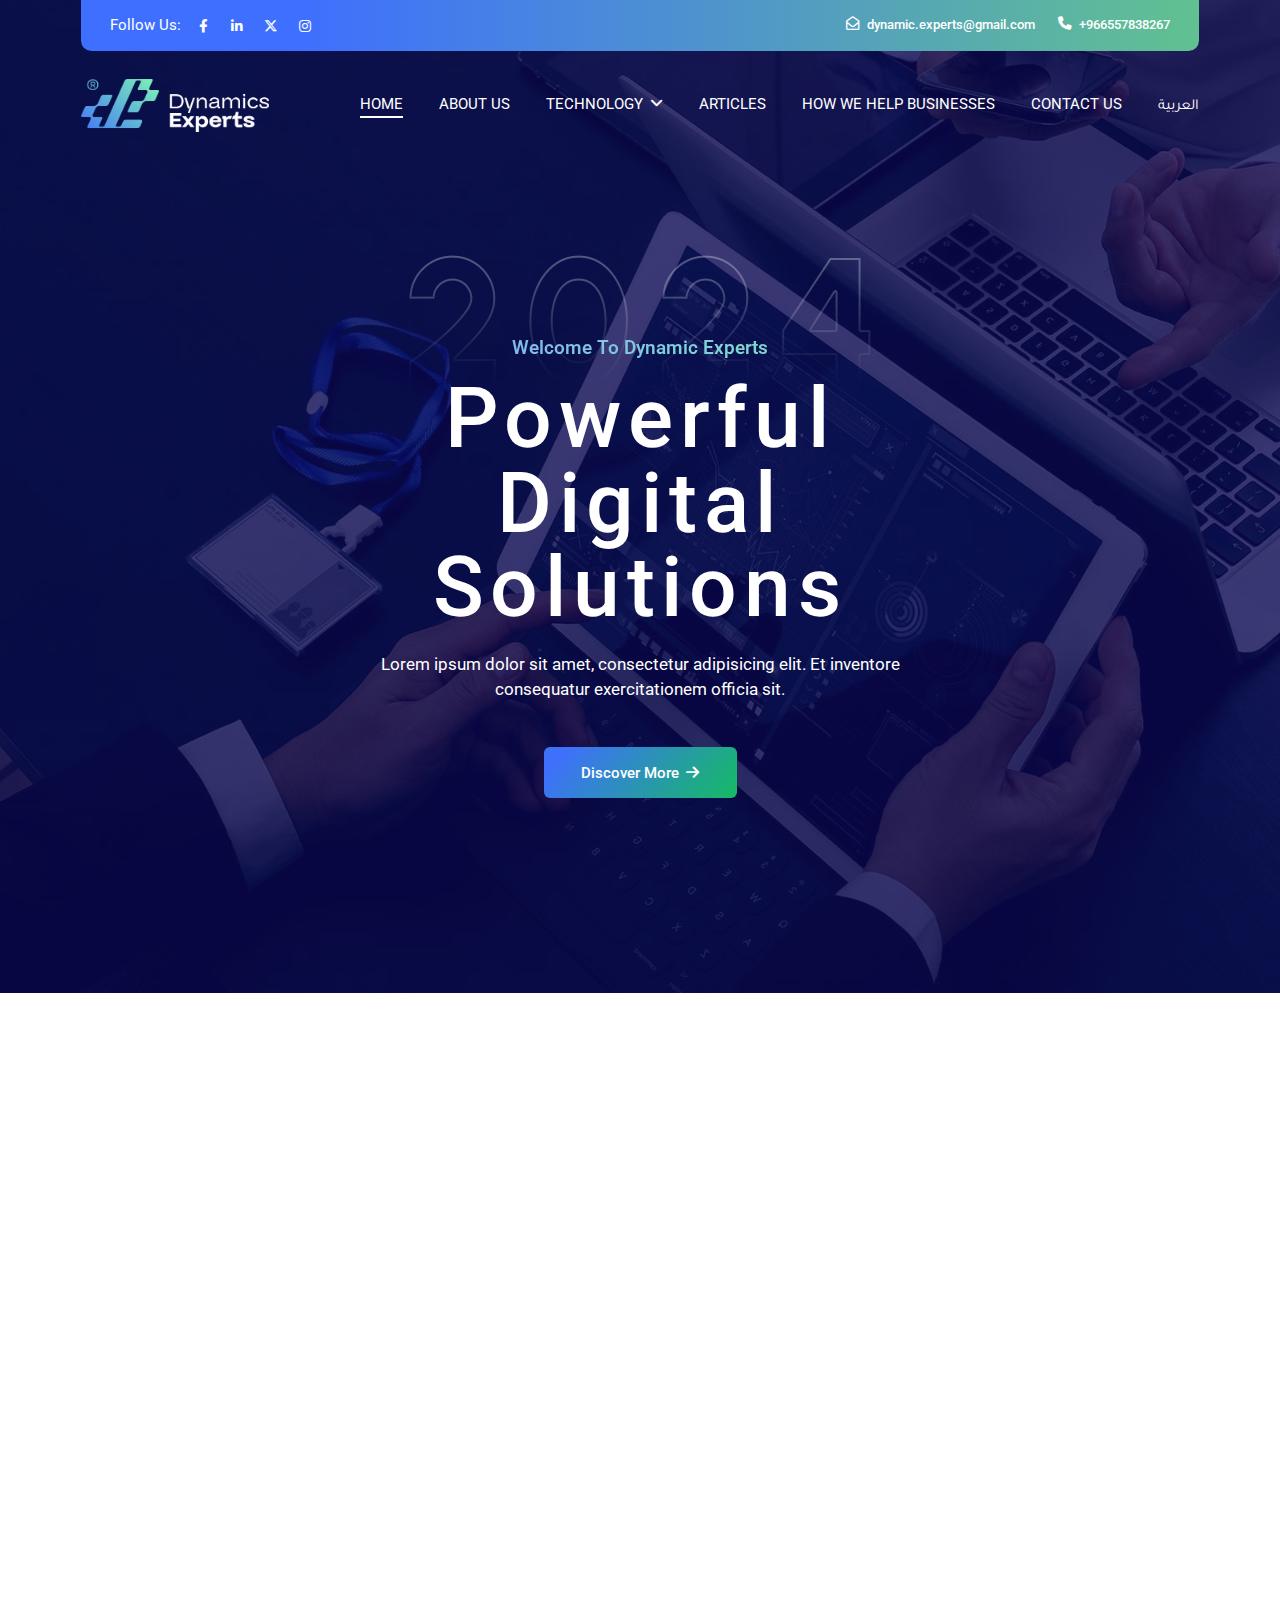
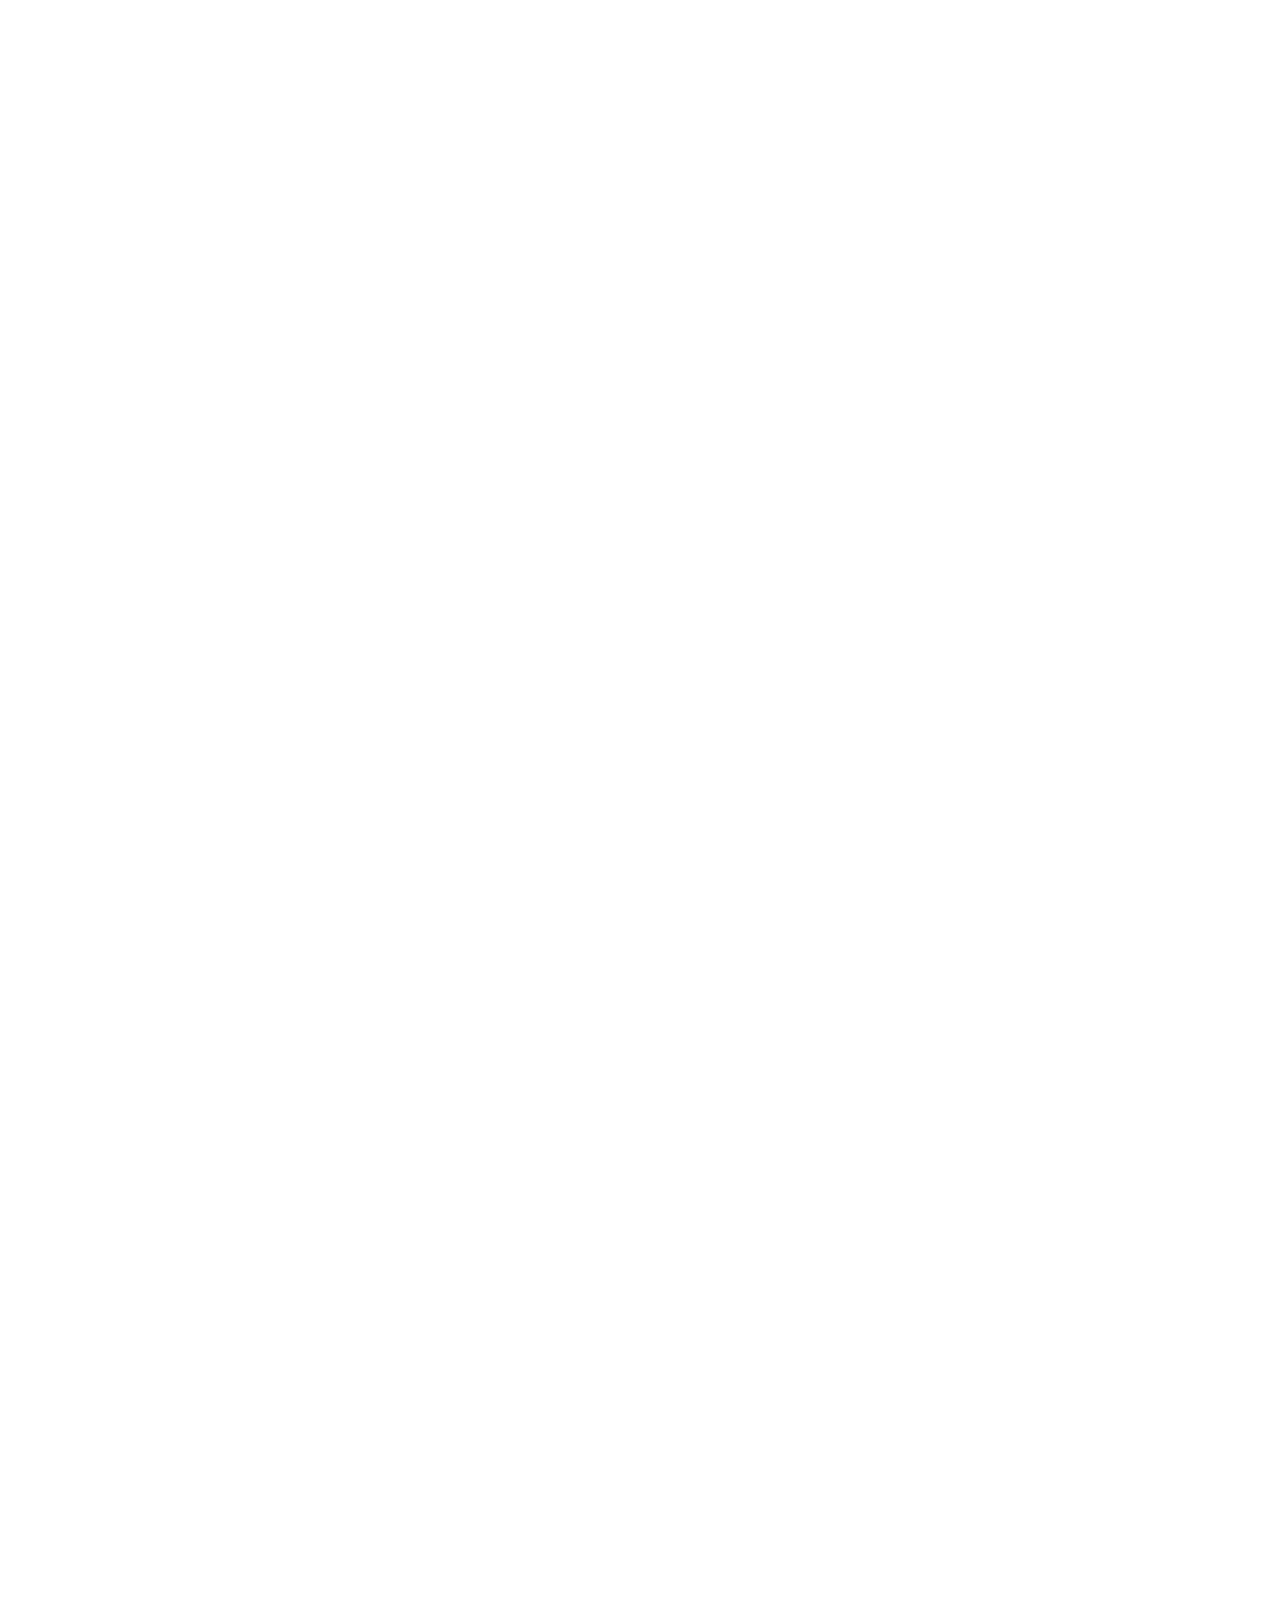
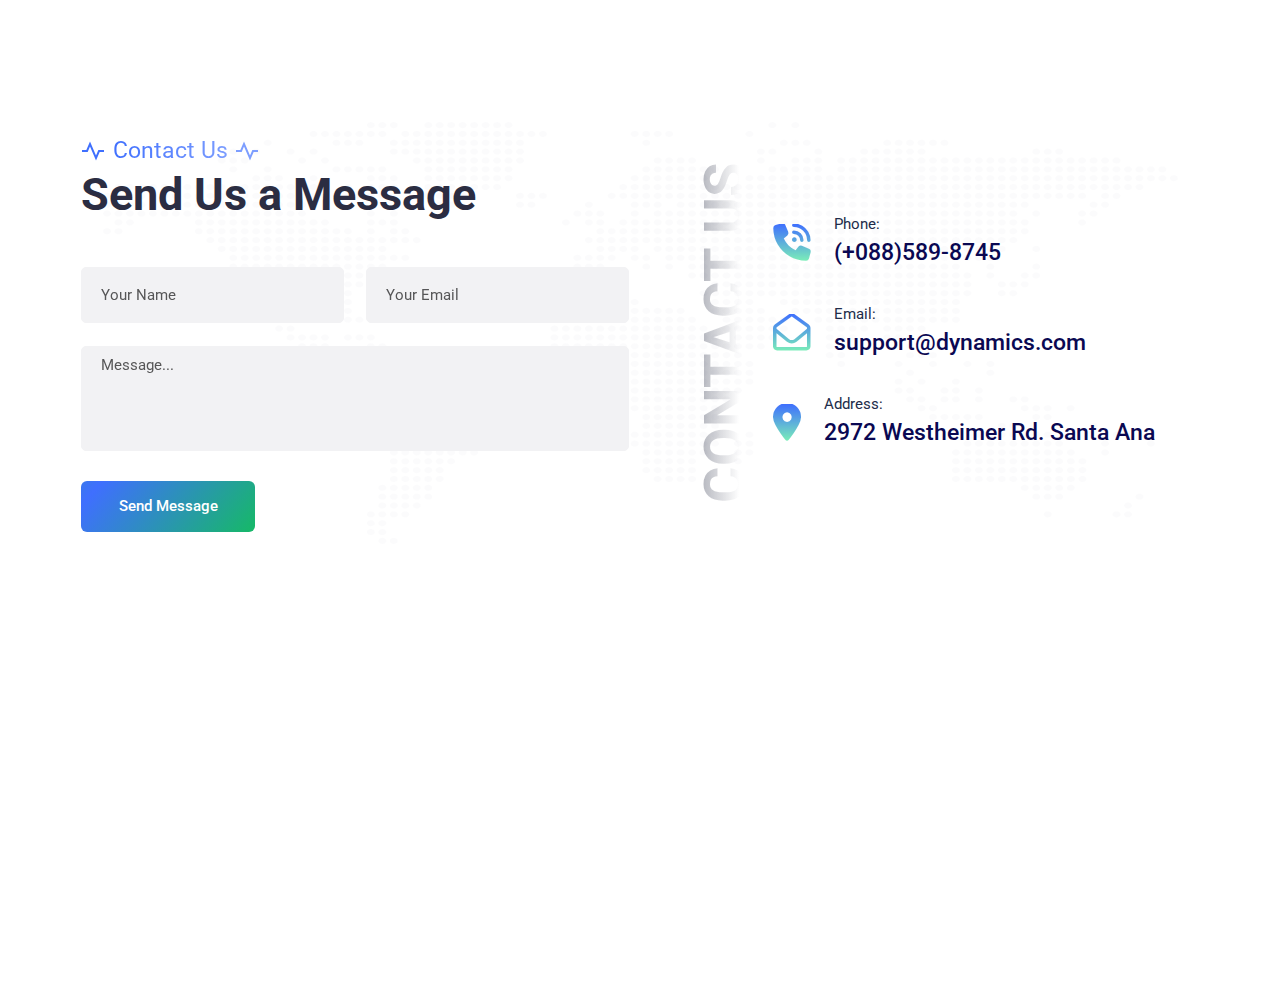
==== index.html @ e8ae2a0d "init" ====
<!DOCTYPE html>
<html lang="en">

<head>
	<meta charset="utf-8">
	<meta name="viewport" content="width=device-width, initial-scale=1, shrink-to-fit=no">
	<meta name="description" content="Home" />

	<title>Dynamic Experts</title>

	<!-- Favicon -->
	<link rel="icon" type="image/png" href="assets/img/favicon.ico" />

	<!-- Bootstrap -->
	<link href="assets/css/vendors/bootstrap.min.css" rel="stylesheet">
	
	<!-- FontAwesome -->
	<link href="assets/css/vendors/fontawesome/css/all.min.css" rel="stylesheet">

	<!-- google font -->
    <link href="https://fonts.googleapis.com/css2?family=Tajawal:wght@400;500;700;800&display=swap" rel="stylesheet">
    <link href="https://fonts.googleapis.com/css2?family=Roboto:wght@400;500;700&display=swap" rel="stylesheet">

	<!-- owl carousel slider -->
	<link rel="stylesheet" href="assets/css/vendors/owl.carousel.min.css">
	<link rel="stylesheet" href="assets/css/vendors/owl.theme.default.min.css">

	<!-- animate.css -->
	<link rel="stylesheet" href="assets/css/vendors/animate.min.css">

	<!-- main css -->
	<link href="assets/css/style.css" rel="stylesheet">
</head>

<body>

    <div class="full-width-header">
        <!-- Top Bar -->
        <div class="header-top">
            <div class="container">
                <div class="wrapper">
                    <div class="row justify-content-between align-items-center">
                        <div class="col-sm-6">
                            <div class="d-flex align-items-center gap-2">
                                <span class="text-white">Follow Us: </span>
                                <ul class="social-icons">
                                    <li><a href="https://www.facebook.com"><i class="fa-brands fa-facebook-f"></i></a></li>
                                    <li><a href="https://www.linkedin.com/company/"><i class="fa-brands fa-linkedin-in"></i></a></li>
                                    <li><a href="https://www.x.com"><i class="fa-brands fa-x-twitter"></i></a></li>
                                    <li><a href="https://www.instagram.com/"><i class="fab fa-instagram"></i></a></li>
                                </ul>
                            </div>
                        </div>
                        <div class="col-sm-6">
                            <div class="d-flex align-items-center justify-content-sm-end justify-content-center gap-4">
                                <div class="contact-area d-flex gap-2">
                                    <i class="fa-regular fa-envelope-open"></i>
                                    <a href="mailto:dynamic.co@gmail.com">
                                        <span class="d-block title">dynamic.experts@gmail.com</span>
                                    </a>
                                </div>
                                <div class="contact-area d-flex gap-2">
                                    <i class="fa-solid fa-phone"></i>
                                    <a href="tel:+966557838267">
                                        <span class="d-block title">+966557838267</span>
                                    </a>
                                </div>
                            </div>
                        </div>
                    </div>
                </div>
            </div>
        </div>
        
        <!-- start header -->
        <header>
            <div class="container">
                <nav>
                    <div class="logo">
                        <a href="index.html"><img src="assets/img/logo.png" alt="Logo"></a>
                    </div>
                    <div class="bars">
                        <i class="fas fa-bars"></i>
                    </div>
                    <div class="links-list">
                        <ul>
                            <li class="list-item">
                                <a class="link active-link" href="index.html" title="Home">Home</a>
                            </li>
                            <li class="list-item">
                                <a class="link" href="about.html" title="About">About Us </a>
                            </li>
                            <li class="list-item dropdown">
                                <a class="link" href="javascript:void(0)" title="Technology">Technology <i class="fa-solid fa-angle-down"></i></a>
                                <ul class="droplist">
                                    <li>
                                        <a href="crm-technology.html">Microsoft Dynamics CRM</a>
                                    </li>
                                    <li>
                                        <a href="erp-technology.html">Microsoft Dynamic 365 ERP</a>
                                    </li>
                                </ul>
                            </li>
                            <li class="list-item">
                                <a class="link" href="articles.html" title="Articles">Articles </a>
                            </li>
                            <li class="list-item">
                                <a class="link" href="help-business.html" title="How We Help Businesses">How We Help Businesses</a>
                            </li>
                            <li class="list-item">
                                <a class="link" href="contact.html" title="Contact">Contact Us</a>
                            </li>
                            <li class="list-item lang">
                                <a class="link" href="#" title="">العربية</a>
                            </li>
                            
                        </ul>
                    </div>
                </nav>
            </div>
        </header>
        <!-- end header -->
    </div>

	<!-- Main section -->
	<div class="main-section">
        <div class="container position-relative">
            <div class="row justify-content-center text-center">
                <div class="col-lg-7">
                    <div class="year wow fadeInDown" data-wow-duration="1.5s" data-wow-delay="0s"><img src="assets/img/image-year.png" class="img-fluid"></div>
                    <p class="sub-heading wow fadeInUp" data-wow-duration="1.5s" data-wow-delay="0.2s">Welcome To Dynamic Experts</p>
                    <h2 class="heading wow fadeInUp" data-wow-duration="1.5s" data-wow-delay="0.6s">Powerful Digital <br> Solutions</h2>
                    <p class="text wow fadeInUp" data-wow-duration="1.5s" data-wow-delay="1s">Lorem ipsum dolor sit amet, consectetur adipisicing elit. Et inventore consequatur exercitationem officia sit.</p>
                    <a href="about.html" class="main-btn wow fadeInUp" data-wow-duration="1.5s" data-wow-delay="1.2s">Discover More <i class="fa-solid fa-arrow-right"></i></a>
                </div>
            </div>
        </div>
	</div>

    <!-- Services Section -->
	<div class="services-section sec-padding wow fadeInUp">
        <div class="container">
            <div class="section-title text-center mb-5">
                <div class="sub-title d-flex align-items-center justify-content-center gap-2"><img src="assets/img/heart-pulse.svg" ><span>Our Featured Services</span><img src="assets/img/heart-pulse2.svg" ></div>
                <h1>We run all kinds of IT services</h1>
            </div>
            <div class="row">
                <div class="col-lg-4 mb-4 mb-lg-0 wow fadeInUp" data-wow-delay="0s">
                    <div class="service-card">
                        <div class="card-img">
                            <img src="assets/img/services/1.png" class="img-fluid" alt="">
                        </div>
                        <div class="card-content">
                            <div class="card-icon">
                                <img src="assets/img/services/service-icon-1.png" class="img-fluid" alt="">
                            </div>
                            <h4 class="title"><a href="service-details.html">Dynamics CRM Solutions</a></h4>
                            <p>As a certified partner of Microsoft Dynamics CRM, we provide comprehensive services for Dynamics CRM implementation</p>
                            <a class="card-link" href="service-details.html">Read More <i class="fa-solid fa-arrow-right"></i></a>
                        </div>
                    </div>
                </div>
                <div class="col-lg-4 mb-4 mb-lg-0 wow fadeInUp" data-wow-delay=".2s">
                    <div class="service-card">
                        <div class="card-img">
                            <img src="assets/img/services/2.png" class="img-fluid" alt="">
                        </div>
                        <div class="card-content">
                            <div class="card-icon">
                                <img src="assets/img/services/service-icon-2.png" class="img-fluid" alt="">
                            </div>
                            <h4 class="title"><a href="service-details.html">Dynamics ERP Solutions</a></h4>
                            <p>In addition to CRM, we specialize in Dynamics ERP solutions. Our team is experienced in implementing and integrating Dynamics ERP systems.</p>
                            <a class="card-link" href="service-details.html">Read More <i class="fa-solid fa-arrow-right"></i></a>
                        </div>
                    </div>
                </div>
                <div class="col-lg-4 mb-4 mb-lg-0 wow fadeInUp" data-wow-delay=".4s">
                    <div class="service-card last-item">
                        <div class="card-img">
                            <img src="assets/img/services/3.png" class="img-fluid" alt="">
                        </div>
                        <div class="card-content">
                            <div class="card-icon">
                                <img src="assets/img/services/service-icon-3.png" class="img-fluid" alt="">
                            </div>
                            <h4 class="title"><a href="service-details.html">Supply Chain Management</a></h4>
                            <p>We understand the importance of an efficient and well-managed supply chain.</p>
                            <a class="card-link" href="service-details.html">Read More <i class="fa-solid fa-arrow-right"></i></a>
                        </div>
                    </div>
                </div>
            </div>
        </div>
    </div>
	
	
	<!-- about section -->
	<div class="about-section sec-padding">
		<div class="container overflow-hidden">
			<div class="row">
				<div class="col-lg-6 wow fadeInLeft" data-wow-duration="1.2s">
                    <div class="about-img">
                        <img src="assets/img/about1.png" class="main-img img-fluid" alt="About">
                    </div>
				</div>
				<div class="col-lg-6 wow fadeInRight" data-wow-duration="1.2s">
					<div class="about-content">
						<div class="section-title mb-5">
                            <div class="sub-title d-flex align-items-center gap-2"><img src="assets/img/heart-pulse.svg" ><span>About Company</span><img src="assets/img/heart-pulse2.svg" ></div>
                            <h1>A Leading Dynamics Services Company</h1>
                        </div>
						<p class="text-grey">
                            As a leading programming company, we specialize in delivering cutting-edge solutions tailored to your business needs. Whether you're seeking proficiency in Microsoft Dynamics CRM, Microsoft Dynamics ERP and supply chain services, we have the expertise to transform your operations.

                        </p>
						<p class="text-grey">
                            At Rawand Tech, we understand the significance of seamless integration and efficient management across various departments. That's why our comprehensive services extend to key areas such as Marketing, Sales, Customer Service, and Field Service. We strive to empower your organization by providing innovative solutions that optimize your processes, enhance customer experiences, and drive growth.
                        </p>
						<p class="text-grey">
                            Quality is at the core of our company's vision. We are committed to delivering exceptional services that meet and exceed your expectations. Our dedication to excellence is reflected in every aspect of our work, from initial consultation to implementation and ongoing support. We strive for perfection in every project we undertake, ensuring that you receive the highest quality solutions that enable your business to thrive
                        </p>
						<a href="about.html" class="main-btn mt-4 wow fadeInUp">Discover More</a>
					</div>
				</div>
			</div>
		</div>
	</div>
    
	<!-- Article Section -->
	<div class="article-section sec-padding bg-grey wow fadeInUp">
        <div class="container">
            <div class="section-title text-center mb-5">
                <div class="sub-title d-flex align-items-center justify-content-center gap-2"><img src="assets/img/heart-pulse.svg" ><span>Our Blog</span><img src="assets/img/heart-pulse2.svg" ></div>
                <h1>Explore Latest Articles</h1>
            </div>
            <div class="row">
                <div class="col-md-4 col-sm-12 mb-4 mb-md-0">
                    <div class="post">
                        <div class="post-image">
                            <a href="enhancing-business-article.html">
                                <img class="img-fluid w-100" src="assets/img/blog/1.png" alt="Article">
                            </a>
                        </div>
                        <div class="post-desc">
                            <div class="post-meta mb-4">
                                <span class="tag">Business</span>
                            </div>
                            <div class="post-title mt-3">
                                <h4 class="mb-3"><a href="enhancing-business-article.html">Enhancing Business Success: The Transformative Power of CRM Services</a></h4>
                                <p class="text-grey mb-0">
                                    In the digital age, businesses are increasingly recognizing the importance of building strong and lasting customer relationships. Customer expectations are evolving, and businesses must adapt to meet their needs effectively.
                                </p>
                            </div>
                        </div>
                    </div>
                </div>
                <div class="col-md-4 col-sm-12 mb-4 mb-md-0">
                    <div class="post">
                        <div class="post-image">
                            <a href="empowering-business-article.html">
                                <img class="img-fluid w-100" src="assets/img/blog/2.jpg" alt="Article">
                            </a>
                        </div>
                        <div class="post-desc">
                            <div class="post-meta mb-4">
                                <span class="tag">Business</span>
                            </div>
                            <div class="post-title mt-3">
                                <h4 class="mb-3"><a href="empowering-business-article.html">Empowering Business Efficiency: Unleashing the Potential of ERP Services</a></h4>
                                <p class="text-grey mb-0">
                                    In today's fast-paced and complex business landscape, enterprises need robust solutions to manage their operations effectively. Enterprise Resource Planning (ERP) services have emerged as a transformative force, helping businesses streamline processes, optimize resources, and drive growth.
                                </p>
                            </div>
                        </div>
                    </div>
                </div>
                <div class="col-md-4 col-sm-12 mb-4 mb-md-0">
                    <div class="post">
                        <div class="post-image">
                            <a href="spreadsheets-article.html">
                                <img class="img-fluid w-100" src="assets/img/blog/3.jpg" alt="Article">
                            </a>
                        </div>
                        <div class="post-desc">
                            <div class="post-meta mb-4">
                                <span class="tag">Business</span>
                            </div>
                            <div class="post-title mt-3">
                                <h4 class="mb-3"><a href="spreadsheets-article.html"> From Spreadsheets to CRM: Unleashing the Power of Customer Relationship Management</a></h4>
                                <p class="text-grey mb-0">
                                    In the digital age, managing customer relationships is paramount for businesses seeking sustained growth and success. While spreadsheets have long been used as a go-to tool for organizing customer data, the time has come to embrace the power of Customer Relationship Management (CRM) systems
                                </p>
                            </div>
                        </div>
                    </div>
                </div>
            </div>
        </div>
    </div>

    <!-- Contact -->
    <section class="contact-section sec-padding">
        <div class="container">
            <div class="row position-relative align-items-center">
                <div class="col-lg-6">
                    <div class="section-title mb-5">
                        <div class="sub-title d-flex align-items-center gap-2"><img src="assets/img/heart-pulse.svg" ><span>Contact Us</span><img src="assets/img/heart-pulse2.svg" ></div>
                        <h1>Send Us a Message</h1>
                    </div>
                    <form class="main-form">
                        <div class="row">
                            <div class="col-lg-6">
                                <div class="form-group mb-4">
                                    <input type="text" name="name" class="form-control" placeholder="Your Name">
                                </div>
                            </div>
                            <div class="col-lg-6">
                                <div class="form-group mb-4">
                                    <input type="text" name="name" class="form-control" placeholder="Your Email">
                                </div>
                            </div>
                            <div class="col-lg-12">
                                <div class="form-group">
                                    <textarea class="form-control" placeholder="Message..."></textarea>
                                </div>
                            </div>
                        </div>
                        <button class="main-btn mt-45">Send Message</button>
                    </form>
                </div>
                <div class="col-lg-6">
                    <div class="contact-content">
                        <div class="contact-info d-flex align-items-center gap-4">
                            <i class="fa-solid fa-phone-volume"></i>
                            <div>
                                <span>Phone:</span>
                                <h4 class="title"><a href="tel:+0885898745">(+088)589-8745</a></h4>
                            </div>
                        </div>
                        <div class="contact-info d-flex align-items-center gap-4">
                            <i class="fa-regular fa-envelope-open"></i>
                            <div>
                                <span>Email:</span>
                                <h4 class="title"><a href="mailto:support@dynamics.com">support@dynamics.com</a></h4>
                            </div>
                        </div>
                        <div class="contact-info d-flex align-items-center gap-4">
                            <i class="fa-solid fa-location-dot"></i>
                            <div>
                                <span>Address:</span>
                                <h4 class="title">2972 Westheimer Rd. Santa Ana</h4>
                            </div>
                        </div>
                        <div class="contact-text">
                            <span>CONTACT US</span>
                        </div>
                    </div>
                </div>
            </div>
        </div>
    </section>

	<!-- start footer -->
	<footer class="wow fadeInUp">
		<div class="container">
			<div class="footer-content">
				<div class="row">
					<div class="col-lg-3 col-md-6 col-12 mb-4 mb-lg-0">
						<div class="footer-col">
							<div class="footer-logo">
								<img src="assets/img/logo.png" alt="Logo">
								<p>As a leading programming company, we specialize in delivering cutting-edge solutions tailored to your business needs</p>
							</div>
						</div>
					</div>
					<div class="col-lg-3 col-md-6 col-12 mb-4 mb-lg-0">
						<div class="footer-col">
							<div class="footer-title">
								<h5>Contact Us </h5>
							</div>
							<ul class="links-list">
								<li>
									7424 | Building, Al Hawwari St, Al Malaz Dist, Riyadh, Saudi Arabia
								</li>
								<li>
									tel: <a href="tel:+966557838267">+966557838267</a>
								</li>
								<li>
									dynamics.co@gmail.com
								</li>

							</ul>
						</div>
					</div>
					<div class="col-lg-3 col-md-6 col-12 mb-4 mb-lg-0">
						<div class="footer-col">
							<div class="footer-title">
								<h5>Short Links</h5>
							</div>
							<ul class="links-list">
								<li>
									<a href="about.html">About</a>
								</li>
								<li>
									<a href="articles.html">Articles</a>
								</li>
								<li>
									<a href="contact.html">Contact Us</a>
								</li>
                                <li>
									<a href="help-business.html">How We Help Businesses</a>
								</li>
							</ul>
						</div>
					</div>
					<div class="col-lg-3 col-md-6 col-12 mb-4 mb-lg-0">
						<div class="footer-col">
							<div class="footer-title">
								<h5>Services</h5>
							</div>
							<ul class="links-list">
                                <li>
                                    <a href="crm-service.html">Dynamics CRM Solutions</a>
                                </li>
                                <li>
                                    <a href="erp-service.html">Dynamics ERP Solutions</a>
                                </li>
                                <li>
                                    <a href="supply-service.html">Supply Chain Management</a>
                                </li>
                            </ul>
						</div>
					</div>
				</div>
			</div>
			<hr>
			<div class="footer-bottom">
				<div class="copyrights">
					<p>Copyright © 2024 All Rights Reserved.</p>
				</div>
				<div class="footer-social">
					<ul class="social-list">
						<li>
							<a href="https://www.facebook.com"><i class="fab fa-facebook-f"></i></a>
						</li>
						<li>
							<a href="https://www.x.com"><i class="fa-brands fa-x-twitter"></i></a>
						</li>
						<li>
							<a href="https://www.instagram.com/"><i class="fab fa-instagram"></i></a>
						</li>
						<li>
							<a href="https://www.linkedin.com/company/"><i class="fab fa-linkedin-in"></i></a>
						</li>
					</ul>
				</div>
			</div>
		</div>
	</footer>
	<!--      end footer -->
	
	<!--        scroll top btn -->
    <div id="scroll-top">
        <i class="fa-solid fa-chevron-up"></i>
    </div>


	<!--        jquery -->
	<script src="assets/js/vendors/jquery-3.3.1.min.js"></script>
	<!--        wow -->
	<script src="assets/js/vendors/wow.min.js"></script>
	<script>
		new WOW().init();

	</script>

	<!--        bootstrap library -->
	<script src="assets/js/vendors/bootstrap.bundle.min.js"></script>

	<!--        carousel -->
	<script src="assets/js/vendors/owl.carousel.min.js"></script>

	<!--        Main Js -->
	<script src="assets/js/main.js"></script>
</body>

</html>
---- assets/css/style.css ----
*:not(i) {
    /* font-family: 'Poppins', sans-serif; */
    font-family: "Roboto", sans-serif;
}

body {
    overflow-y: scroll;
    overflow-x: hidden;
    color: #081b3a;
}

ul {
    list-style: none;
    padding: 0;
    margin: 0;
}
ul.disc-style {
    padding-left: 2rem;
    list-style: disc;
}

button {
    border: none;
    background: none;
    padding: 0;
}

input,
button:focus {
    outline: none;
}

a,
a:hover,
a:focus {
    text-decoration: none;
    color: inherit;
    outline: none;
}
.mt-45 {
    margin-top: 2rem;
}
.mb-45 {
    margin-bottom: 2rem;
}
.grey-color {
    color: #666;
}
.bg-grey {
    background-color: #f9f9f9;
}
.bg-dark-blue {
    background-color: #0a0852;
}
.theme-color {
    color: #0a0852 !important;
}
.text-blue {
    color: #0a0852;
}
.fw-500 {
    font-weight: 500;
}
.fs-7 {
    font-size: .9rem!important;
}
.rounded-5 {
    border-radius: .5rem;
}
.flex-1 {
    flex: 1;
}

.sec-padding {
    padding: 70px 0;
    position: relative;
}
.sec-padding-top {
    padding-top: 70px;
}
.sec-padding-bottom {
    padding-bottom: 70px;
}
.sec-margin {
    margin: 70px 0;
}
.sec-margin-top {
    margin-top: 70px;
}
.sec-margin-bottom {
    margin-bottom: 70px;
}
/** main btn **/
.main-btn {
    padding: .95rem 2.5rem;
    font-weight: 500;
    color: #ffffff;
    background-color: #3f6ffe;
    background-image: linear-gradient(130deg, #16b967 0%, #3f6ffe 45%, #16b967 90%);
    background-position: 100% 0;
    background-size: 200% 200%;
    border-radius: 6px;
    transition: all linear 0.3s;
    display: inline-flex;
    align-items: center;
    gap: 7px;
    min-width: 8.5rem;
}
.main-btn:hover {
    background-position: 0 0;
    color: #fff;
}

.text-grey {
	color: #777;
}
.text-dark-blue {
	color: #2b2d42;
}

/** section title **/
.section-title {
    position: relative;
    margin-bottom: 2.5rem;
}
.section-title h2 {
    font-weight: bold;
    font-size: 2rem;
}
.section-title h1 {
    margin-bottom: 13px;
	font-size: 3rem;
    font-weight: bold;
    color: #2b2d42;
}
.section-title h1 span {
    font-size: 3rem;
}
.section-title p {
    color: #777;
}
.section-title span {
	color: #3f6ffe;
    -webkit-background-clip: text;
    -webkit-text-fill-color: transparent;
    background-color: transparent;
    background-image: linear-gradient(99.43deg, #3f6ffe 0%, #7d9eff 100%);
	font-size: 1.5rem;
}
.dropdown .droplist {
    min-width: 220px;
    padding: 1rem;
    position: absolute;
    left: 0;
    top: 100%;
    -webkit-box-shadow: 0 6px 12px rgb(0 0 0 / 17%);
            box-shadow: 0 6px 12px rgb(0 0 0 / 17%);
    border-radius: 3px;
    background: #fff;
    z-index: 9;
    -webkit-transform: translateY(30px);
    -ms-transform: translateY(30px);
    transform: translateY(30px);
    visibility: hidden;
    opacity: 0;
    -webkit-transition: all .5s;
    -o-transition: all .5s;
    transition: all .5s;
}
.dropdown .droplist li {
    color: #333;
    padding: 7px 0;
}
.dropdown:hover .droplist {
    visibility: visible;
    opacity: 1;
    -webkit-transition: .3s;
    -o-transition: .3s;
    transition: .3s;
    -webkit-transform: translateY(0);
    -ms-transform: translateY(0);
    transform: translateY(0);
}


/*** Header Top ***/
.full-width-header {
    position: absolute;
    top: 0;
    left: 0;
    width: 100%;
    height: 100%;
}
.header-top {
    position: relative;
    z-index: 9;
}
.header-top .wrapper {
    background-color: transparent;
    background-image: linear-gradient(90deg, rgba(63, 111, 254, 1) 20%, rgb(97 193 145) 100%);
    padding: .7rem 1.9rem;
    border-radius: 0 0 .7rem .7rem;
}
.header-top .social-icons {
    line-height: 0;
}
.header-top .social-icons li {
    display: inline-block;
    margin: 0;
}
.header-top .social-icons li a {
    display: inline-block;
    height: 2rem;
    width: 2rem;
    line-height: 2rem;
    font-size: .9rem;
    text-align: center;
    color: #fff;
    overflow: hidden;
    -webkit-transition: all .3s ease;
    -o-transition: all .3s ease;
    transition: all .3s ease;
}
.header-top .social-icons li:hover a {
    transform: rotateY(360deg);
    
    -webkit-transition: all 0.5s ease-in-out 0s;
    -moz-transition: all 0.5s ease-in-out 0s;
    -ms-transition: all 0.5s ease-in-out 0s;
    -o-transition: all 0.5s ease-in-out 0s;
    transition: all 0.5s ease-in-out 0s;
}
.header-top .contact-area i {
    color: #fff;
    font-size: .9rem;
}
.header-top .contact-area a span {
    color: #fff;
    font-size: .85rem;
    line-height: 1.3;
}
.header-top .contact-area a span.title {
    font-weight: 500;
}
.header-top .contact-area a:hover span {
    color: #fff;
}

/*** Header ***/
header {
	position: relative;
    z-index: 9999;
}
header nav {
    display: -webkit-box;
    display: -ms-flexbox;
    display: flex;
    -webkit-box-pack: justify;
    -ms-flex-pack: justify;
    justify-content: space-between;
    -webkit-box-align: center;
    -ms-flex-align: center;
    align-items: center;
    padding: 10px 0;
    min-height: 100px;
}
header nav .logo img {
    width: 12.5rem;
	height: 5.9rem;
	object-fit: contain;
	-o-object-fit: contain;
}
header nav .bars {
    cursor: pointer;
	color: #fff;
    font-size: 1.4rem;
    display: none;
}
header nav .links-list {
    margin-left: auto;
}
header nav .links-list > ul {
    display: -webkit-box;
    display: -ms-flexbox;
    display: flex;
}
header nav .links-list > ul .list-item {
    margin-right: 2.4rem;
    position: relative;
    padding: 1rem 0;
}
header nav .links-list > ul .list-item:last-child {
    margin-right: 0;
}
header nav .links-list > ul .list-item .link {
    color: #fff;
    -webkit-transition: .1s;
    -o-transition: .1s;
    transition: .1s;
    position: relative;
    padding-bottom: 3px;
    font-size: 1rem;
    text-transform: uppercase;
     -webkit-transition: all .3s;
    -o-transition: all .3s;
    transition: all .3s;
}
header nav .links-list > ul .list-item .link:hover {
    color: #989898;
}
header nav .links-list > ul .list-item.lang .link {
    font-family: 'Tajawal', sans-serif ;
}
header nav .links-list > ul .list-item.dropdown .link i {
    margin-left: 3px;
}
header nav .links-list > ul .list-item img {
    width: 35px;
}
header nav .links-list > ul .list-item .link:hover {
   color: #3f6ffe;
}
header nav .links-list > ul .list-item .link.active-link {
	border-bottom: 2px solid #fff;
}
header nav .links-list > ul .list-item .drop-list {
    background: #fff;
    padding: 10px;
    position: absolute;
    top: 100%;
    z-index: 2;
    -webkit-transform: translateY(30px);
    -ms-transform: translateY(30px);
    transform: translateY(30px);
    visibility: hidden;
    opacity: 0;
    -webkit-transition: all .5s;
    -o-transition: all .5s;
    transition: all .5s;
    display: -webkit-box;
    display: -ms-flexbox;
    display: flex;
    -webkit-box-orient: vertical;
    -webkit-box-direction: normal;
    -ms-flex-direction: column;
    flex-direction: column;
}
header nav .links-list > ul .list-item .drop-list li {
    width: 150px;
    padding: 8px;
}
header nav .links-list > ul .list-item .drop-list li a {
    display: block;
}
header nav .links-list > ul .list-item li a {
    display: block;
    white-space: nowrap;
    -webkit-transition: all .3s;
    -o-transition: all .3s;
    transition: all .3s;
}
header nav .links-list > ul .list-item li a:hover {
    color: #0a0852;
}
header.sticky {
    position: fixed;
    top: 0;
    left: 0;
    background-color: #0a0852;
    -webkit-animation-name: stickyheader;
    animation-name: stickyheader;
    -webkit-animation-duration: 0.5s;
    animation-duration: 0.5s;
    width: 100%;
    -webkit-box-shadow: 0 0 3px rgba(0, 0, 0, .3);
    box-shadow: 0 0 3px rgba(0, 0, 0, .3);
}

@-webkit-keyframes stickyheader {
    0% {
        opacity: 0;
        -webkit-transform: translateY(-60px);
        transform: translateY(-60px);
    }

    100% {
        opacity: 1;
        -webkit-transform: translateY(0);
        transform: translateY(0);
    }
}

@keyframes stickyheader {
    0% {
        opacity: 0;
        -webkit-transform: translateY(-60px);
        transform: translateY(-60px);
    }

    100% {
        opacity: 1;
        -webkit-transform: translateY(0);
        transform: translateY(0);
    }
}


header nav .links-list > ul .list-item:hover .drop-list {
    opacity: 1;
    visibility: visible;
    -webkit-transform: translateY(0);
    -ms-transform: translateY(0);
    transform: translateY(0);
}


/***
    main section 
***/
.main-section {
    position: relative;
    background-image: url(../img/main-banner1.jpg);
    background-repeat: no-repeat;
    background-size: cover;
    background-position: center;
    min-height: 50rem;
    padding: 17rem 0 13rem;
}
.main-section::before {
    content: '';
    position: absolute;
    top: 0;
    left: 0;
    width: 100%;
    height: 100%;
    background-color: #0a0852;
    opacity: .8;
}
.main-section .sub-heading {
    color: #85a3ff;
    font-weight: 600;
    background: linear-gradient(90deg, rgba(133, 163, 255, 1) 5%, rgba(124, 241, 182, 1) 100%);
    background-clip: border-box;
    -webkit-background-clip: text;
    -webkit-text-fill-color: transparent;
    font-size: 1.25rem;
    margin-top: -3.6rem;
}
.main-section .heading {
    color: #ffffff;
    font-size: 5.625rem;
    line-height: 5.625rem;
    letter-spacing: .45rem;
}
.main-section .text {
    color: #fff;
    font-size: 1.1rem;
    padding: 1rem 4rem 0;
}
.main-section .main-btn {
    margin-top: 2rem;
}


/***
	about section
***/
.about-section .about-img img {
    animation-duration: 2.5s;
    animation-iteration-count: infinite;
    transform-origin: center bottom;
    animation-name: up-down-move;
    animation-timing-function: linear;
}
.about-section.about-page .about-media img {
    height: 35rem;
    object-fit: cover;
}
.about-section .agency-block .icon-box i {
    position: relative;
    width: 3.6rem;
    height: 3.6rem;
    color: #ffffff;
    font-size: 1.6rem;
    border-radius: 50px;
    line-height: 3.6rem;
    text-align: center;
    display: inline-block;
    background-color: #0408ED;
}
.about-section .agency-block .icon-box i.fa-plane {
    display: inline-block;
    transform: rotate(-35deg);
}

@keyframes up-down-move {
    0% {
      transform: translateY(0);
    }
    50% {
      transform: translateY(-15px);
    }
    100% {
      transform: translateY(0);
    }
  }

/***
    Post
***/
.post {
    position: relative;
    box-shadow: 0px 10px 18px 0px rgba(0, 37, 89, 0.04);
    border-radius: .625rem;
    overflow: hidden;
}
.post .post-image {
    overflow: hidden;
    position: relative;
}
.post .post-image img {
    max-height: 16.35rem;
    width: 100%;
    object-fit: cover;
}
.post .post-desc {
    padding: 1.9rem;
    background: #ffffff;
}
.post .post-desc h4 {
    margin: 0;
    text-transform: capitalize;
    font-weight: 600;
}
.post .post-desc h4 a {
    color: #0a0852;
    display: inline-block;
    -webkit-transition: all .3s linear;
    -o-transition: all .3s linear;
    transition: all .3s linear;
    display: -webkit-box;
    -webkit-line-clamp: 2;
    -webkit-box-orient: vertical;
    overflow: hidden;
}
.post .post-desc h4 a:hover {
    color: #3f6ffe
}
.post-meta .tag {
    display: inline-block;
    background: linear-gradient(130deg, #3f6ffe 0%, #7cf1b6 100%);
    color: #ffffff;
    font-size: .75rem;
    font-weight: 400;
    text-transform: capitalize;
    line-height: .75rem;
    padding: .3rem .75rem .3rem .75rem;
    border-radius: 3.125rem;
}
.post-title p {
    display: -webkit-box;
    -webkit-line-clamp: 2;
    -webkit-box-orient: vertical;
    overflow: hidden;
}

/***
    Team Section
***/
.team-member .team-images {
    position: relative;
    overflow: hidden;
    border-radius: .25rem
}
.team-member .team-description {
    -webkit-box-shadow: 0px 3px 65px 0px rgba(26,26,66,0.070);
    -moz-box-shadow: 0px 3px 65px 0px rgba(26,26,66,0.070);
    box-shadow: 0px 3px 65px 0px rgba(26,26,66,0.070);
}
.team-member .team-description span {
    color: #081b3a;
    font-weight: 500;
}
.team-member .team-description h5 {
    margin: 0.625rem 0;
    text-transform: capitalize;
    font-weight: 600;
    letter-spacing: 0.2px;
    color: #0408ED;
}
.team-member .team-description h5 a:hover {
    color: #fd5b03
}
.team-member .team-social-icon {
    position: absolute;
    margin: 0;
    padding: 0;
    top: 0;
    padding: 10px;
    -webkit-transform: translateX(-101%);
    -ms-transform: translateX(-101%);
    transform: translateX(-101%);
    -webkit-transition: .5s all ease;
    -o-transition: .5s all ease;
    transition: .5s all ease;
    background: #0408ED;
}
.team-member:hover .team-social-icon {
    -webkit-transform: translateX(0);
    -ms-transform: translateX(0);
    transform: translateX(0);
}
.team-member .team-social-icon ul li a {
    height: 2.5rem;
    border-radius: 50%;
    width: 2.5rem;
    line-height: 2.5rem;
}
.team-member .team-social-icon ul li a:hover {
    background: #fd5b03;
    color: #ffffff;
}
.team-member p {
    margin: 0.9rem 0;
    color: #ffffff
}
.team-member .team-description {
    margin: -2.5rem 1.56rem 0;
    padding: 0.875rem 1.56rem 0.9rem;
    background-color: #fff !important;
    border-radius: .25rem;
    overflow: hidden;
    -webkit-transition: .5s cubic-bezier(.3, .58, .55, 1);
    transition: .5s cubic-bezier(.3, .58, .55, 1);
    z-index: 9;
    position: relative;
}
.team-member:hover .team-description {
    transform: translateY(-4.06rem);
}

/***
    Services Section
***/
.services-section .service-card {
    background: #ffffff;
    box-shadow: 0px 10px 18px 0px rgba(0, 37, 89, 0.04);
    border-radius: .625rem;
    overflow: hidden;
}
.services-section .service-card .card-content {
    position: relative;
    padding: 4.0625rem 1.9rem 1.9rem;
    background-image: url(../img/curve-cloud.png);
    background-position: bottom left;
    background-repeat: no-repeat;
    background-size: auto;
}
.services-section .service-card .card-content .card-icon {
    height: 5rem;
    width: 5rem;
    display: inline-flex;
    align-items: center;
    justify-content: center;
    border-radius: 50%;
    overflow: hidden;
    background-color: transparent;
    background-image: url(../img/bg-shapes-elips.png);
    background-position: center center;
    background-repeat: no-repeat;
    background-size: cover;
    padding: 0 1.25rem;
    position: absolute;
    left: 1.875rem;
    top: -2.5rem;
    transition: all linear 0.3s;
    z-index: 10;
}
.services-section .service-card .card-content .card-icon::before {
    position: absolute;
    content: "";
    left: 0;
    top: 0;
    height: 100%;
    width: 100%;
    background: linear-gradient(130deg, #3f6ffe 0%, #7cf1b6 100%);
    z-index: -2;
    opacity: 1;
    transition: all linear 0.3s;
}
.services-section .service-card:hover .card-content .card-icon {
    background-color: #0a0852;
}
.services-section .service-card .card-content .card-icon img {
    padding: 1px;
}
.services-section .service-card .card-content .card-icon::after {
    position: absolute;
    content: "";
    left: 0;
    top: 0;
    height: 100%;
    width: 100%;
    background-image: url(../img/bg-shapes-elips.png);
    z-index: -1;
    opacity: 1;
    transition: all linear 0.3s;
}
.services-section .service-card:hover .card-content .card-icon::before,
.services-section .service-card:hover .card-content .card-icon::after {
    opacity: 0;
}
.services-section .service-card .card-content .title {
    margin-bottom: 1rem;
}
.services-section .service-card .card-content .title a {
    color: #0a0852;
    font-size: 1.5rem;
    line-height: 2.25rem;
    transition: all linear 0.3s;
}
.services-section .service-card .card-content .title a:hover {
    color: #3f6ffe;
}
.services-section .service-card .card-content p {
    font-size: 1rem;
    line-height: 1.75rem;
    margin-bottom: 1.9rem;
    display: -webkit-box;
    -webkit-line-clamp: 2;
    -webkit-box-orient: vertical;
    overflow: hidden;
}
.services-section .service-card .card-content .card-link {
    font-size: 1rem;
    font-weight: 600;
    color: #3f6ffe;
    transition: all linear 0.3s;
    display: inline-flex;
    align-items: center;
}
.services-section .service-card .card-content .card-link i {
    margin-left: .3rem;
    line-height: 1.6rem;
    transition: all linear 0.3s;
}
.services-section .service-card .card-content .card-link:hover i {
    margin-left: .6rem;
}

/***
    Breadcrumb
***/
.breadcrumb-wrapper {
    display: flex;
    align-items: center;
    background-image: url(../img/breadcrump-bg.jpg);
    background-size: cover;
    background-repeat: no-repeat;
    background-position: center top;
    position: relative;
    padding: 13rem 0 6rem;
    z-index: 2;
    text-align: center;
    color: #fff;
}
.breadcrumb-wrapper:before {
    position: absolute;
    content: "";
    width: 100%;
    height: 100%;
    background: #0a0852;
    opacity: 0.8;
    top: 0;
    left: 0;
    z-index: -1;
}
.breadcrumb-wrapper h1 {
    font-size: 4rem;
    margin-bottom: 1rem;
    color: #7cf1b6;
    background-image: linear-gradient(89deg, #3f6ffe 0%, #7cf1b6 70%);
    -webkit-background-clip: text;
    -webkit-text-fill-color: transparent;
    background-clip: text;
    text-fill-color: transparent;
}
.breadcrumb-wrapper .breadcrumb {
    justify-content: center;
}
.breadcrumb-wrapper .breadcrumb .breadcrumb-item.active {
    color: #fff;
}
.breadcrumb-wrapper .breadcrumb .breadcrumb-item+.breadcrumb-item::before {
    color: #fff;
}

/***
    Footer
***/
footer {
    position: relative;
    padding: 50px 0 20px;
    color: #fff;
    background-position: center;
    background-image: url(../img/contact-map.png);
    background-position: center;
    background-repeat: no-repeat;
}
footer:before {
    position: absolute;
    content: "";
    left: 0;
    top: 0;
    height: 100%;
    width: 100%;
    z-index: -1;
    background: #0a0852;
}
footer .container {
    position: relative;
}
footer .footer-content {
    padding-bottom: 25px;
}

footer .footer-logo img {
    width: 11rem;
    margin-bottom: 20px;
}

footer .footer-title h5 {
    font-weight: bold;
    margin-bottom: 20px;
    color: #fff;
}

footer .footer-col li {
    margin-bottom: 1rem;
}

footer .footer-col li > a {
    -webkit-transition: all .3s;
    -o-transition: all .3s;
    transition: all .3s;
}

footer .footer-col li > a:hover {
    color: #7cf1b6;
}

footer .contact-list li i {
    color: #333;
    width: 24px;
}

footer .news-text a:hover {
    color: #ccc;
    -webkit-transition: .2s;
    -o-transition: .2s;
    transition: .2s;
}

footer .news-text span {
    display: block;
    font-size: 13px;
    color: #333;
    margin-top: 10px;
}
footer .footer-bottom {
    display: -webkit-box;
    display: -ms-flexbox;
    display: flex;
    -webkit-box-pack: justify;
    -ms-flex-pack: justify;
    justify-content: space-between;
    padding-top: 25px;
}
footer .footer-bottom .copyrights p i {
    margin: 0 10px;
    color: #f00;
}
footer .footer-bottom .copyrights p a {
    color: #119ec1;
    -webkit-transition: all .3s;
    -o-transition: all .3s;
    transition: all .3s;
}
footer .footer-bottom .copyrights p a:hover {
    color: #fff;
}
footer .footer-bottom .footer-social .social-list {
    display: -webkit-box;
    display: -ms-flexbox;
    display: flex;
}
footer .footer-bottom .footer-social .social-list li {
    margin-left: 20px;
}
footer .footer-bottom .footer-social .social-list li a:hover {
    color: #ccc;
    -webkit-transition: .2s;
    -o-transition: .2s;
    transition: .2s;
}

/** whatsapp **/
#whatsapp {
    position: fixed;
    bottom: 6.875rem;
    right: 1.875rem;
    z-index: 99;
}
#whatsapp a {
    display: block;
    background: #04d894;
    color: #fff;
    font-size: 1.5rem;
    width: 3.125rem;
    height: 3.125rem;
    text-align: center;
    line-height: 3.125rem;
    border-radius: 50%;
    overflow: hidden;
    position: relative;
}
#whatsapp .light {
    width: 4.375rem;
    height: 4.375rem;
    position: absolute;
    background: #8ef9d6;
    border-radius: 50%;
    top: 50%;
    left: 50%;
    -webkit-transform: translate(-50%, -50%);
    -ms-transform: translate(-50%, -50%);
    transform: translate(-50%, -50%);
    z-index: -1;
    -webkit-animation: lightning 1.5s linear infinite;
    animation: lightning 1.5s linear infinite;
}

@-webkit-keyframes lightning {
    50% {
        opacity: 0;
    }
}

@keyframes lightning {
    50% {
        opacity: 0;
    }
}

/** Scroll To Top **/
#scroll-top {
    position: fixed;
    right: 1.85rem;
    bottom: 1.5rem;
    height: 3rem;
    width: 3rem;
    line-height: 3rem;
    text-align: center;
    border-radius: 4px;
    -webkit-box-shadow: 0 0 15px 6px rgba(0, 0, 0, 0.1);
    -moz-box-shadow: 0 0 15px 6px rgba(0, 0, 0, 0.1);
    box-shadow: 0 0 15px 6px rgba(0, 0, 0, 0.1);
    -webkit-transition: all 0.3s ease-in-out;
    transition: all 0.3s ease-in-out;
    font-size: 1.4rem;
    color: #ffffff;
    background: #0a0852;
    cursor: pointer;
    display: none;
}

/*** main form ***/
.main-form label {
    display: block;
}
.main-form input, .main-form textarea, .main-form select {
    width: 100%;
    height: 45px;
	font-size: 14px;
    border-radius: 3px;
    border: 1px solid #f1f1f1;
    padding: 0 20px;
    outline: none;
}
.main-form textarea {
    height: 5rem;
    padding: 10px 20px;
}
.main-form .submit button {
    cursor: pointer;
}

/***
	contact
***/
.contact-section {
    position: relative;
}
.contact-section::before {
    position: absolute;
    content: "";
    left: 0;
    top: 0;
    height: 100%;
    width: 100%;
    z-index: -1;
    background-image: url(../img/contact-map.png);
    background-position: center;
    background-repeat: no-repeat;
    opacity: 0.01;
}
.contact-section .main-form .form-control {
    width: 100%;
    background: #F2F2F4;
    height: 3.75rem;
    border-radius: 5px;
    padding: .5rem 1.25rem;
    font-size: 1rem;
    font-weight: 400;
    color: #303030;
    border: 1px solid #F2F2F4;
}
.contact-section .main-form textarea {
    height: 7rem !important;
    resize: none;
}
.contact-section .main-form .form-control::-moz-placeholder {
    opacity: 0.8;
    color: #303030;
}
.contact-section .main-form .form-control:-ms-input-placeholder {
    opacity: 0.8;
    color: #303030;
}
.contact-section .main-form .form-control::placeholder {
    opacity: 0.8;
    color: #303030;
}

.contact-section .contact-content {
    position: relative;
    z-index: 10;
    padding-left: 8.125rem;
}
.contact-section .contact-content .contact-info {
    margin: 2rem 0;
}
.contact-section .contact-content .contact-info i {
    font-size: 2.5rem;
    background-image: linear-gradient(180deg, #3f6ffe 0%, #7cf1b6 100%);
    -webkit-background-clip: text;
    -webkit-text-fill-color: transparent;
    background-clip: text;
    text-fill-color: transparent;
}
.contact-section .contact-content .contact-info .title {
    font-size: 1.5rem;
    color: #0a0852;
}
.contact-section .contact-content .contact-info .title a {
    transition: all linear .3s;
}
.contact-section .contact-content .contact-info .title a:hover {
    color: #3f6ffe;
}
.contact-section .contact-content .contact-info span {
    color: #212C4A;
    font-size: 1rem;
    font-weight: 400;
    margin-bottom: .2rem;
    display: inline-block;
}
.contact-section .contact-content .contact-text {
    position: absolute;
    left: -6.4375rem;
    top: 50%;
    transform: translateY(-50%) rotate(-90deg);
}
.contact-section .contact-content .contact-text span {
    background-color: transparent;
    background-image: linear-gradient(180deg, #0C122B61 0%, #FFFFFF21 72%);
    font-size: 3.75rem;
    font-weight: 700;
    -webkit-background-clip: text;
    -webkit-text-fill-color: transparent;
    background-clip: text;
    text-fill-color: transparent;
}

/***
    contact page
***/
.contact-page {
    padding: 6.5rem 0;
}
.contact-page .contact-wrap {
    background-color: #f8f8f8;
    padding: 3.75rem;
    align-items: end;
}
.contact-page .contact-wrap .section-heading {
    padding-bottom: 3.75rem;
}
.contact-page .contact-wrap .section-heading .sub-heading {
    color: #3f6ffe;
    font-size: 1rem;
    font-weight: 400;
    display: inline-block;
    margin-bottom: .9rem;
    text-transform: capitalize;
}
.contact-page .contact-wrap form .form-title {
    font-size: 1.25rem;
    font-weight: 500;
    margin-bottom: .5rem;
    line-height: 1.3;
}
.contact-page .contact-wrap form .form-item {
    position: relative;
}
.contact-page .contact-wrap form .form-control {
    background-color: #fff;
    border: none;
    box-shadow: none;
    border-radius: 0;
    padding: 1.125rem 1.25rem;
    font-size: .875rem;
}
.contact-page .contact-wrap form textarea {
    height: 8.7rem;
}
.contact-page .contact-wrap form .form-item .icon {
    position: absolute;
    top: 50%;
    right: 1.25rem;
    transform: translateY(-50%);
    color: #171717;
}
.contact-page .contact-wrap form .form-item.address .icon {
    top: 1.5625rem;
}
.contact-page .contact-wrap .contact-box {
    background-color: #fff;
    padding: 1.875rem 1.5625rem;
    display: grid;
    align-items: center;
    grid-template-columns: 3.75rem 1fr;
    grid-gap: 1.25rem;
    box-shadow: 0px 0px 20px 0px rgba(19, 16, 34, 0.1);
}
.contact-page .contact-wrap .contact-box:not(:last-child) {
    margin-bottom: 2.75rem;
}
.contact-page .contact-wrap .contact-box .icon {
    background-color: rgba(24, 131, 205, 0.1);
    color: #3f6ffe;
    width: 3.75rem;
    height: 3.75rem;
    display: flex;
    align-items: center;
    justify-content: center;
    border-radius: 50%;
}
.contact-page .contact-wrap .contact-box .title {
    font-weight: 700;
}
.contact-page .contact-wrap .contact-box .content .contact-info {
    display: flex;
    align-items: center;
    -moz-column-gap: .625rem;
    column-gap: .625rem;
    flex-wrap: wrap;
    row-gap: 5px;
}
.contact-page .contact-wrap .contact-box .content .contact-info span {
    font-size: 1rem;
    color: #171717;
}


/***
    tech-section
***/
.technology-section .service-benefit {
    border-radius: .625rem;
    box-shadow: 0px 8px 26px 0px rgba(50, 63, 124, 0.2);
    position: relative;
    z-index: 10;
    display: flex;
    align-items: center;
    padding: 1rem 1.25rem;
    gap: 1rem;
}
.technology-section .service-benefit .icon {
    background: #3f6ffe;
    width: 5rem;
    height: 5rem;
    line-height: 5rem;
    text-align: center;
    border-radius: .5rem;
}
.get-quote {
    position: sticky;
    top: 7rem;
    background-image: url(../img/quote-bg.jpg);
    background-position: center;
    background-size: cover;
    color: white;
    text-align: center;
    padding: 10rem 1rem;
    border-radius: .5rem;
    overflow: hidden;
}
.get-quote::before {
    content: '';
    position: absolute;
    top: 0;
    left: 0;
    width: 100%;
    height: 100%;
    background-color: #0a0852;
    opacity: .6;
}

/*** Social Share ***/
.social-share li a {
    display: block;
    width: 2.5rem;
    height: 2.5rem;
    line-height: 2.5rem;
    font-size: 0.9rem;
    background: #0408ED;
    border-radius: 50%;
    text-align: center;
    color: #fff;
}
.social-share li a.facebook {
    background: #0866FF;
}
.social-share li a.linkedin {
    background: #0A66C2;
}
.social-share li a.twitter {
    background: #0F1419;
}
.social-share li a.instagram {
    background: #bc2a8d;
}


/**
    Responsive
**/
@media (min-width: 1400px) {
	.cta-section {
		width: calc(100% - 180px);
		margin: 0 auto;
	}
}
@media (min-width: 1600px) {
	.container, .container-lg, .container-md, .container-sm, .container-xl, .container-xxl {
		max-width: 80%;
	}
}

@media (max-width: 1366px) {
    html {
        font-size: 15px;
    }
}

@media(max-width: 1199px) {
    html {
        font-size: 14px;
    }
    .hero-section {
        min-height: 800px;
    }
	header nav .links-list > ul .list-item {
        margin-right: 1.9rem;
    }
    .breadcrumb-wrapper h1 {
        font-size: 3rem;
    }
}

@media(max-width: 991px) {

    /* header */
    header nav {
        min-height: 80px;
    }
    header nav .bars {
        display: block;
        -webkit-box-ordinal-group: 3;
        -ms-flex-order: 2;
        order: 2;
    }
    header nav .logo img {
        width: 9rem;
        height: 4rem;
    }
    header nav .links-list {
        display: none;
        background: #fff;
        padding: 30px;
        width: 100%;
        position: absolute;
        top: 100%;
        left: 0;
        border-radius: 8px;
		box-shadow: 1px 1.732px 60px 0px rgb(0 0 0 / 20%);
    }
	header nav .links-list > ul .list-item .link {
		color: #0a0852;
        font-weight: 500;
	}

    header nav .links-list > ul {
        -webkit-box-orient: vertical;
        -webkit-box-direction: normal;
        -ms-flex-direction: column;
        flex-direction: column;
    }

    header nav .links-list > ul .list-item {
        margin: 5px 0;
    }

    header nav .links-list > ul .list-item:last-child {
        width: 218px;
    }

    .dropdown .droplist {
        width: 100%;
    }

    header nav .links-list > ul .list-item {
        padding: 0 0 5px;
    }
    .contact-section .contact-content {
        margin-top: 5rem;
    }
}

@media(max-width: 767px) {
    html {
        font-size: 13px;
    }
    .main-btn {
        font-size: 15px;
        padding: 10px 35px;
    }
    .sec-padding {
        padding: 40px 0;
    }
    .section-title h2 {
        font-size: 21px;
    }
    .section-title p {
        font-size: 14px;
    }
	.section-title h1 {
		font-size: 1.9rem;
	}
    .section-title span {
        font-size: 1.2rem;
    }
    .main-section {
        padding: 13rem 0 10rem;
    }
	.main-section .heading {
        font-size: 3.5rem;
        line-height: 3.5rem;
    }
    .breadcrumb-wrapper h1 {
        font-size: 2.5rem;
    }
    .breadcrumb-wrapper {
        padding: 10rem 0 4rem;
    }
    .contact-section .contact-content .contact-text {
        display: none;
    }
    .contact-section .contact-content {
        padding-left: 0;
        margin-top: 3rem;
    }
    .contact-section .contact-content .contact-info i {
        font-size: 2rem;
    }
    .contact-section .contact-content .contact-info .title {
        font-size: 1.25rem;
    }
}

@media(max-width: 575px) {
    .header-top {
        display: none;
    }
    .header-top .social-icons {
        text-align: center;
    }
    .main-section .heading {
        font-size: 3rem;
    }
	footer .footer-bottom {
		flex-direction: column;
		align-items: center;
	}
    #whatsapp a {
        font-size: 1.35rem;
    }
}
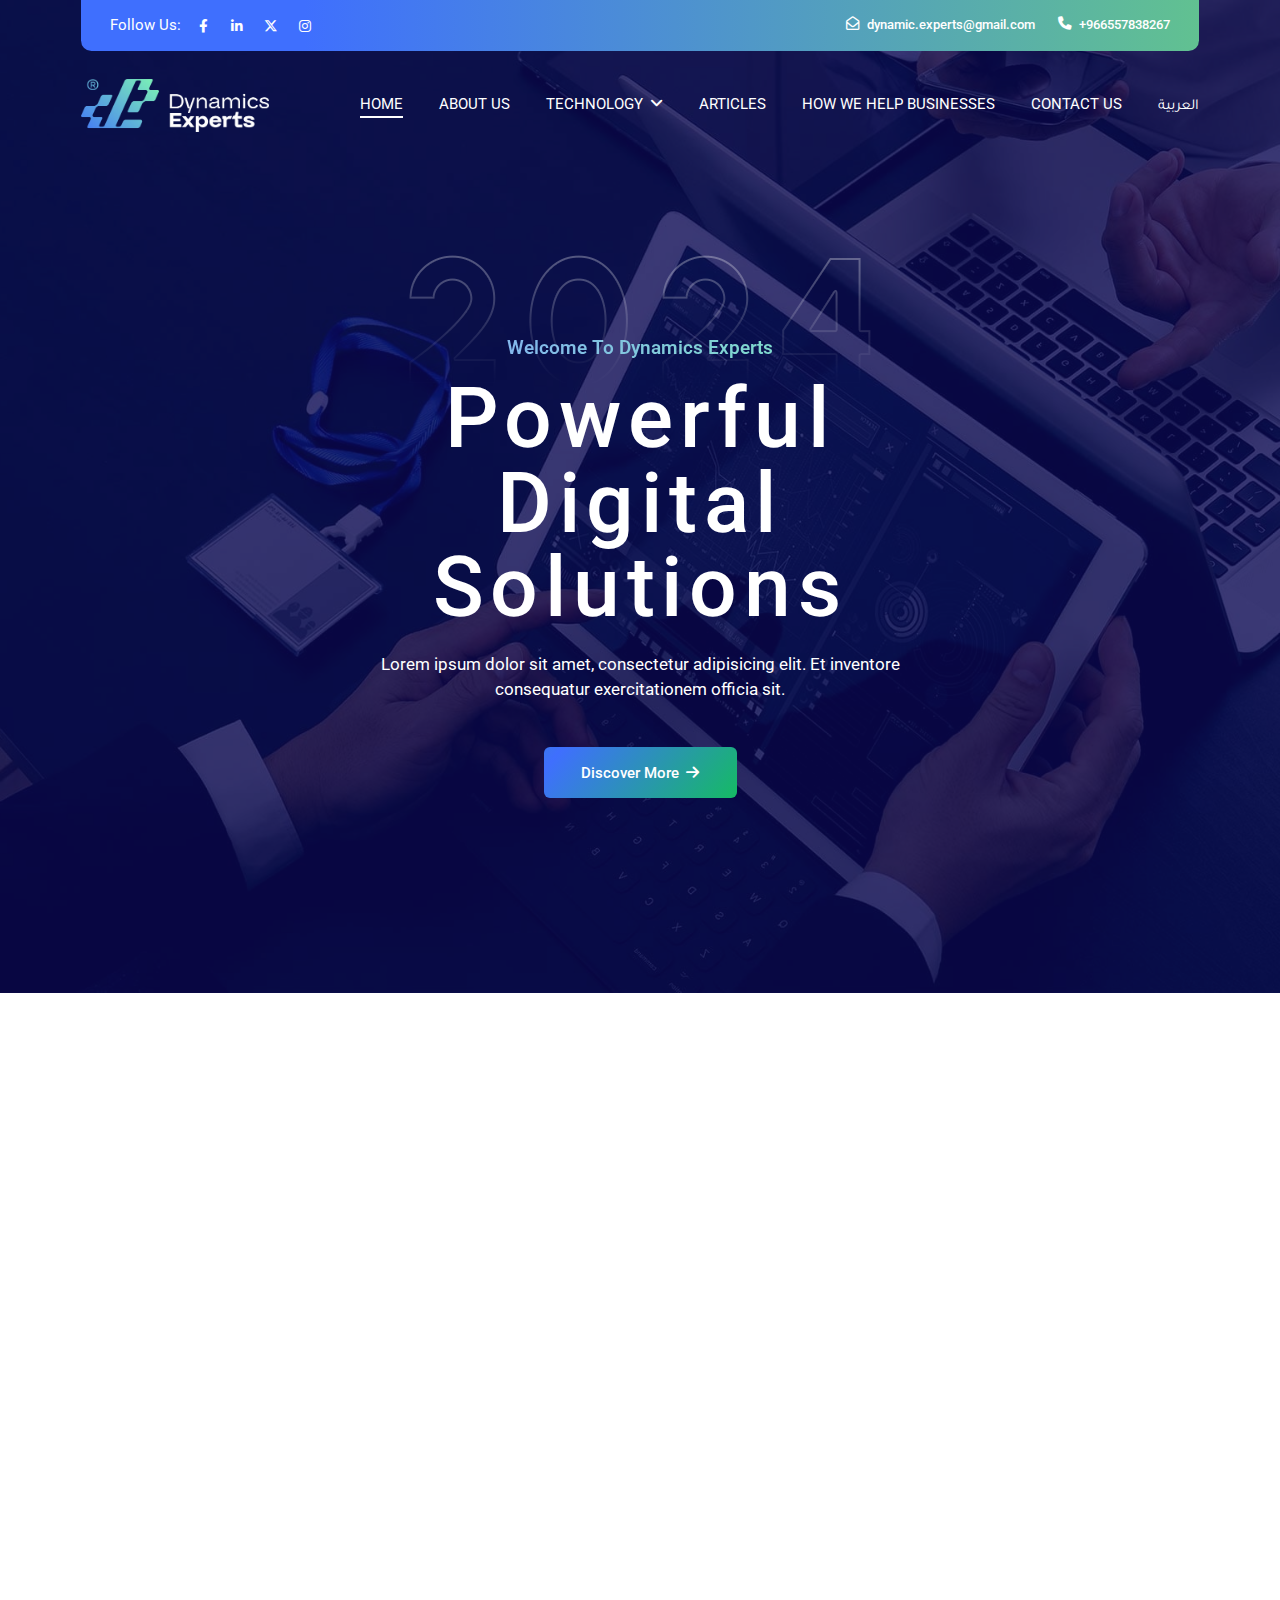
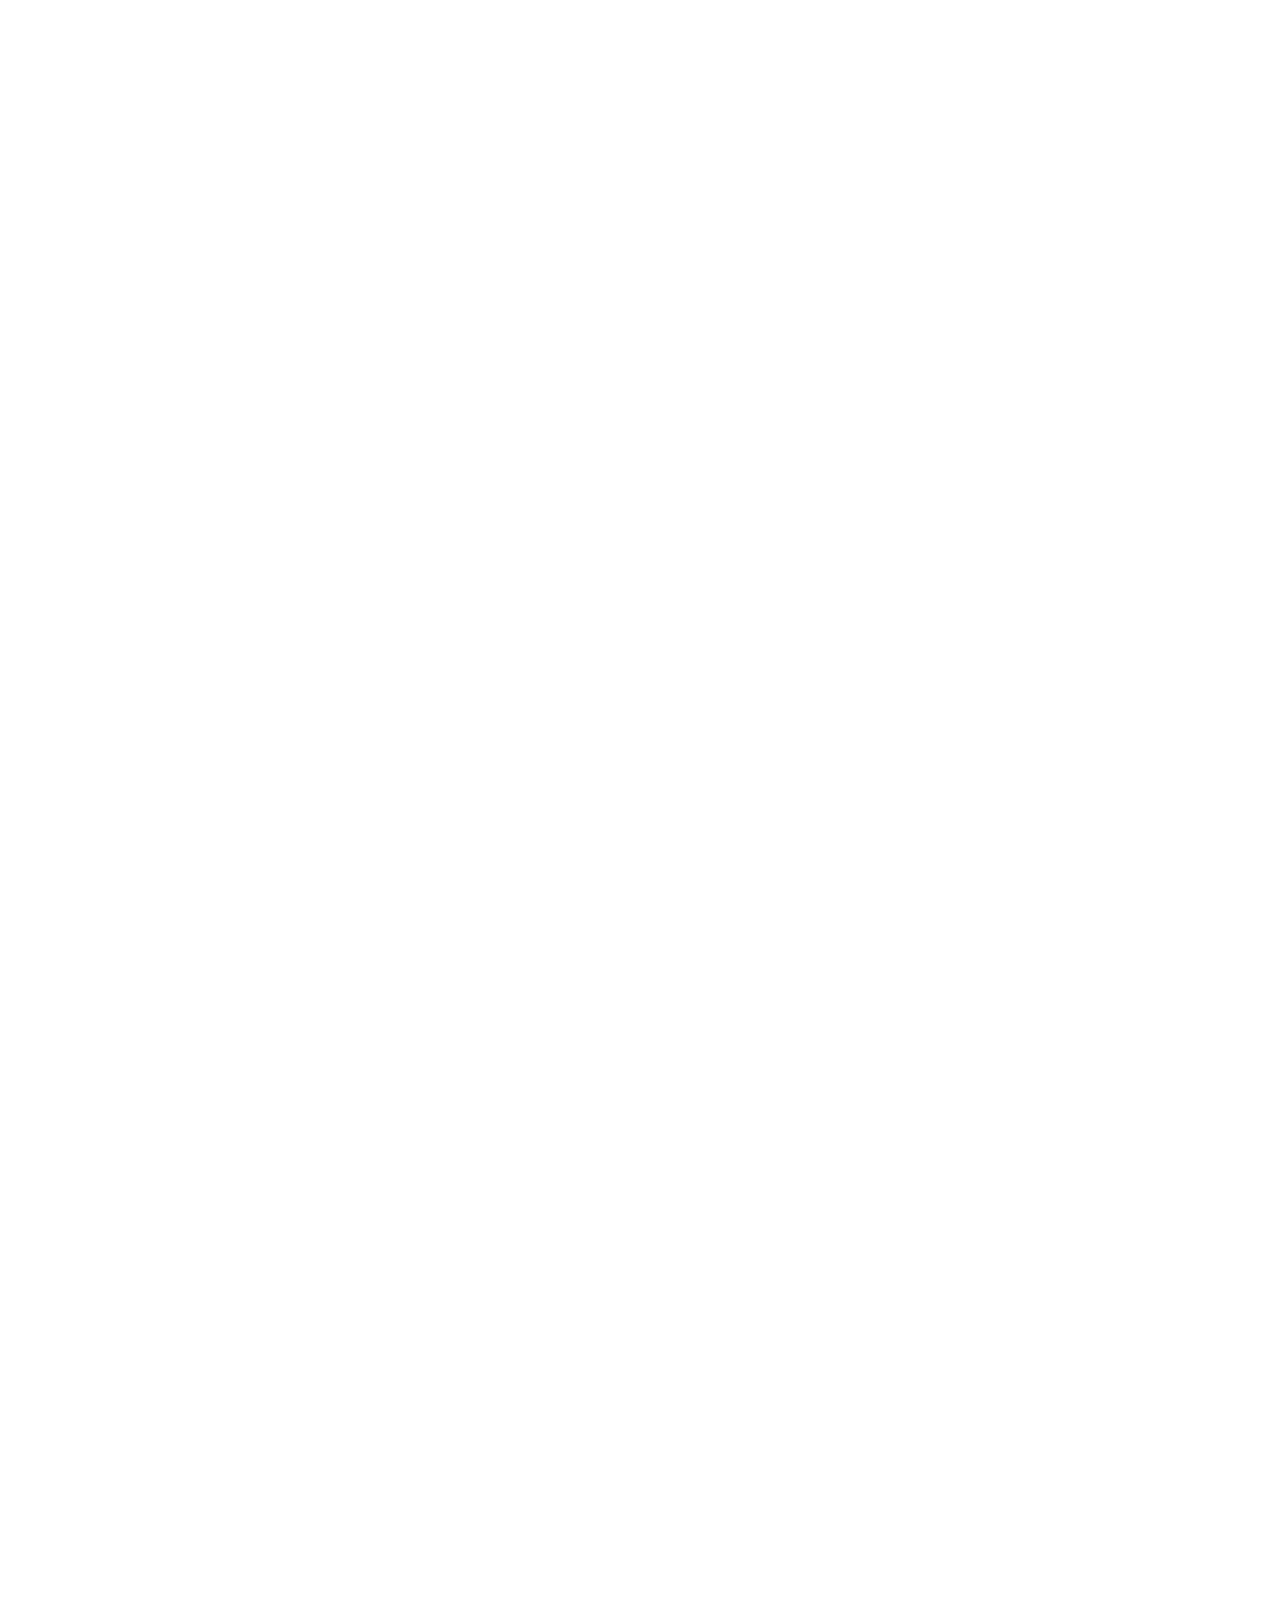
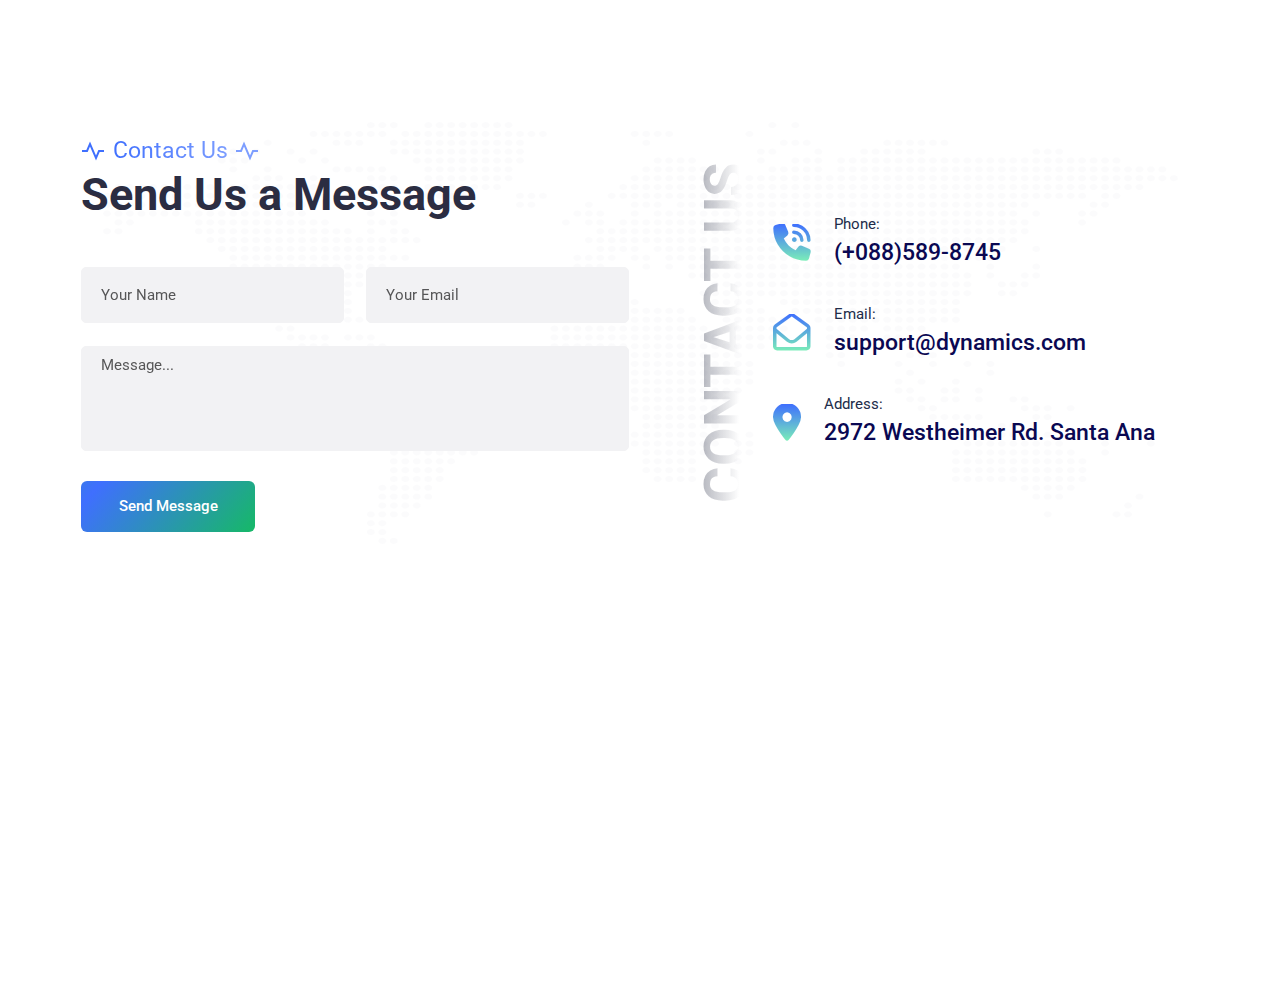
==== commit 89813e36: "e" ====
--- a/index.html
+++ b/index.html
@@ -6,7 +6,7 @@
 	<meta name="viewport" content="width=device-width, initial-scale=1, shrink-to-fit=no">
 	<meta name="description" content="Home" />
 
-	<title>Dynamic Experts</title>
+	<title>Dynamics Experts</title>
 
 	<!-- Favicon -->
 	<link rel="icon" type="image/png" href="assets/img/favicon.ico" />
@@ -128,7 +128,7 @@
             <div class="row justify-content-center text-center">
                 <div class="col-lg-7">
                     <div class="year wow fadeInDown" data-wow-duration="1.5s" data-wow-delay="0s"><img src="assets/img/image-year.png" class="img-fluid"></div>
-                    <p class="sub-heading wow fadeInUp" data-wow-duration="1.5s" data-wow-delay="0.2s">Welcome To Dynamic Experts</p>
+                    <p class="sub-heading wow fadeInUp" data-wow-duration="1.5s" data-wow-delay="0.2s">Welcome To Dynamics Experts</p>
                     <h2 class="heading wow fadeInUp" data-wow-duration="1.5s" data-wow-delay="0.6s">Powerful Digital <br> Solutions</h2>
                     <p class="text wow fadeInUp" data-wow-duration="1.5s" data-wow-delay="1s">Lorem ipsum dolor sit amet, consectetur adipisicing elit. Et inventore consequatur exercitationem officia sit.</p>
                     <a href="about.html" class="main-btn wow fadeInUp" data-wow-duration="1.5s" data-wow-delay="1.2s">Discover More <i class="fa-solid fa-arrow-right"></i></a>
@@ -154,9 +154,9 @@
                             <div class="card-icon">
                                 <img src="assets/img/services/service-icon-1.png" class="img-fluid" alt="">
                             </div>
-                            <h4 class="title"><a href="service-details.html">Dynamics CRM Solutions</a></h4>
+                            <h4 class="title"><a href="crm-service.html">Dynamics CRM Solutions</a></h4>
                             <p>As a certified partner of Microsoft Dynamics CRM, we provide comprehensive services for Dynamics CRM implementation</p>
-                            <a class="card-link" href="service-details.html">Read More <i class="fa-solid fa-arrow-right"></i></a>
+                            <a class="card-link" href="crm-service.html">Read More <i class="fa-solid fa-arrow-right"></i></a>
                         </div>
                     </div>
                 </div>
@@ -169,9 +169,9 @@
                             <div class="card-icon">
                                 <img src="assets/img/services/service-icon-2.png" class="img-fluid" alt="">
                             </div>
-                            <h4 class="title"><a href="service-details.html">Dynamics ERP Solutions</a></h4>
+                            <h4 class="title"><a href="erp-service.html">Dynamics ERP Solutions</a></h4>
                             <p>In addition to CRM, we specialize in Dynamics ERP solutions. Our team is experienced in implementing and integrating Dynamics ERP systems.</p>
-                            <a class="card-link" href="service-details.html">Read More <i class="fa-solid fa-arrow-right"></i></a>
+                            <a class="card-link" href="erp-service.html">Read More <i class="fa-solid fa-arrow-right"></i></a>
                         </div>
                     </div>
                 </div>
@@ -184,9 +184,9 @@
                             <div class="card-icon">
                                 <img src="assets/img/services/service-icon-3.png" class="img-fluid" alt="">
                             </div>
-                            <h4 class="title"><a href="service-details.html">Supply Chain Management</a></h4>
+                            <h4 class="title"><a href="supply-service.html">Supply Chain Management</a></h4>
                             <p>We understand the importance of an efficient and well-managed supply chain.</p>
-                            <a class="card-link" href="service-details.html">Read More <i class="fa-solid fa-arrow-right"></i></a>
+                            <a class="card-link" href="supply-service.html">Read More <i class="fa-solid fa-arrow-right"></i></a>
                         </div>
                     </div>
                 </div>
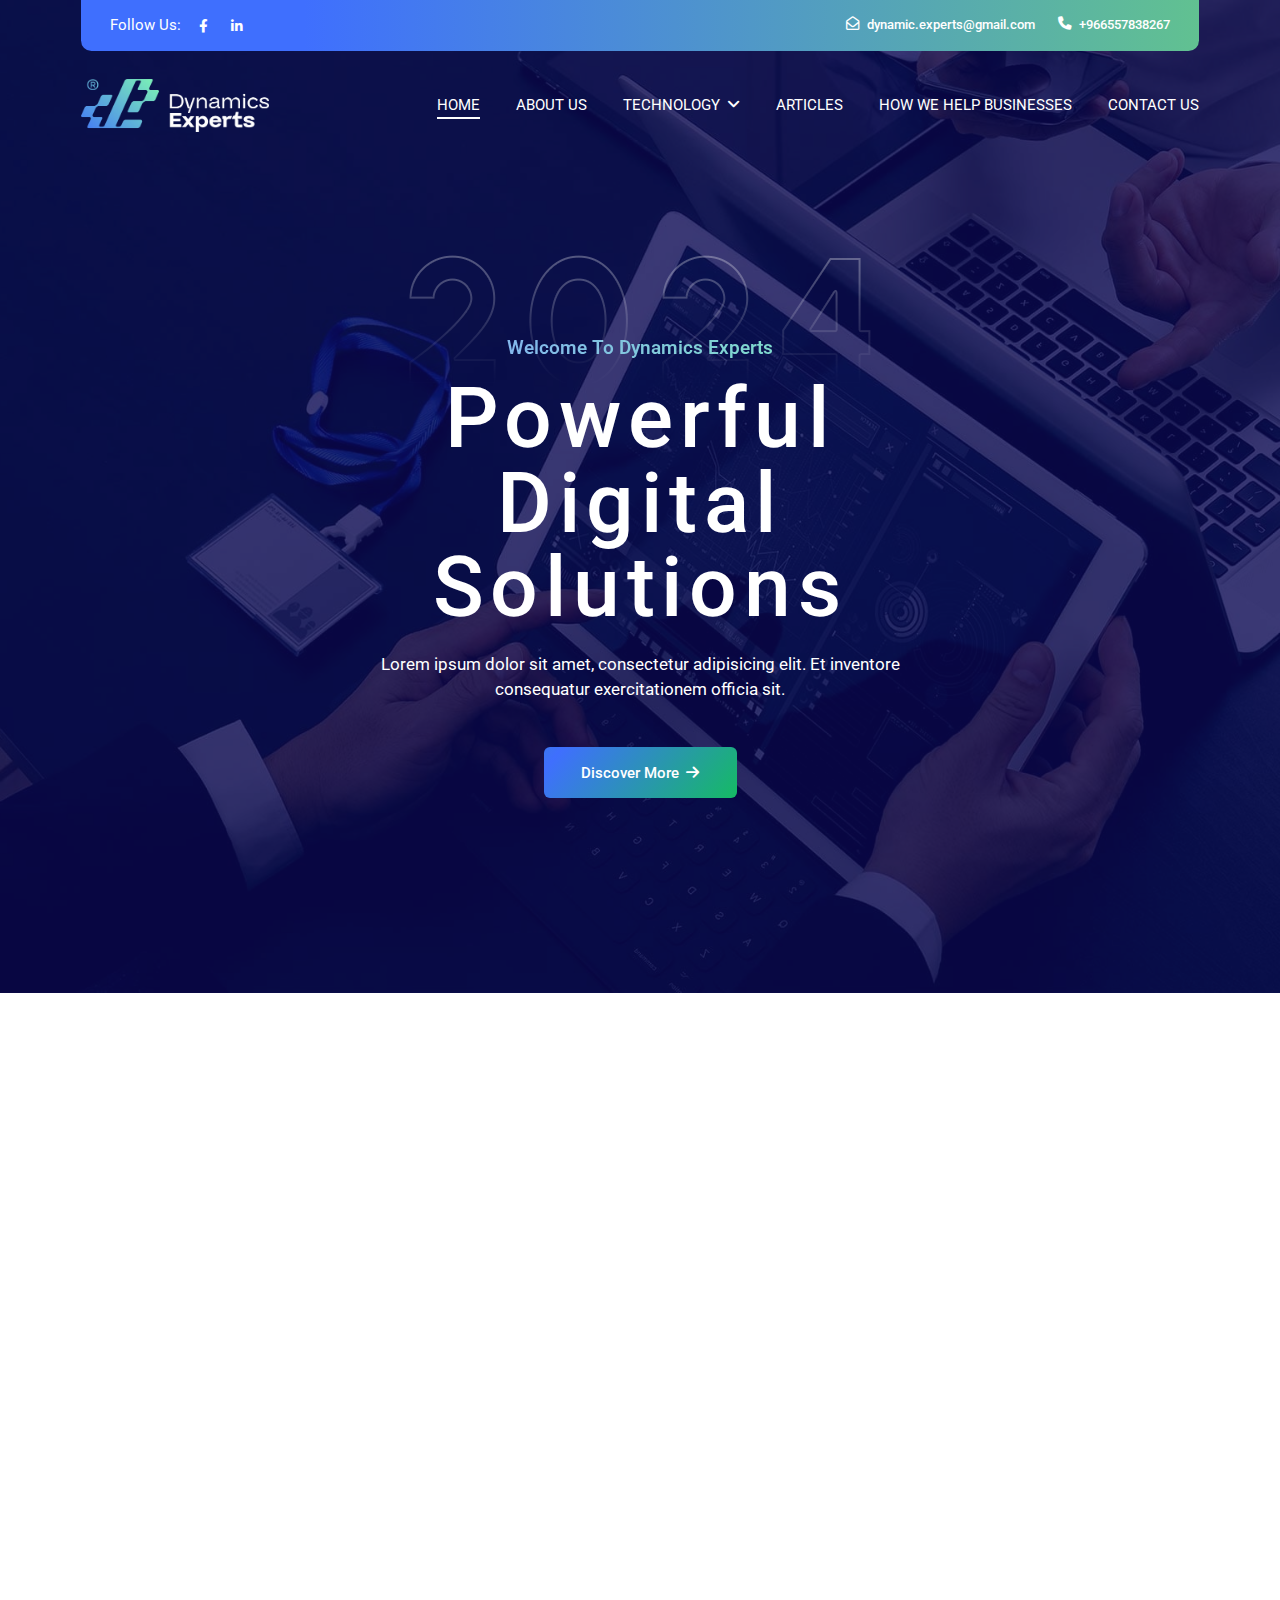
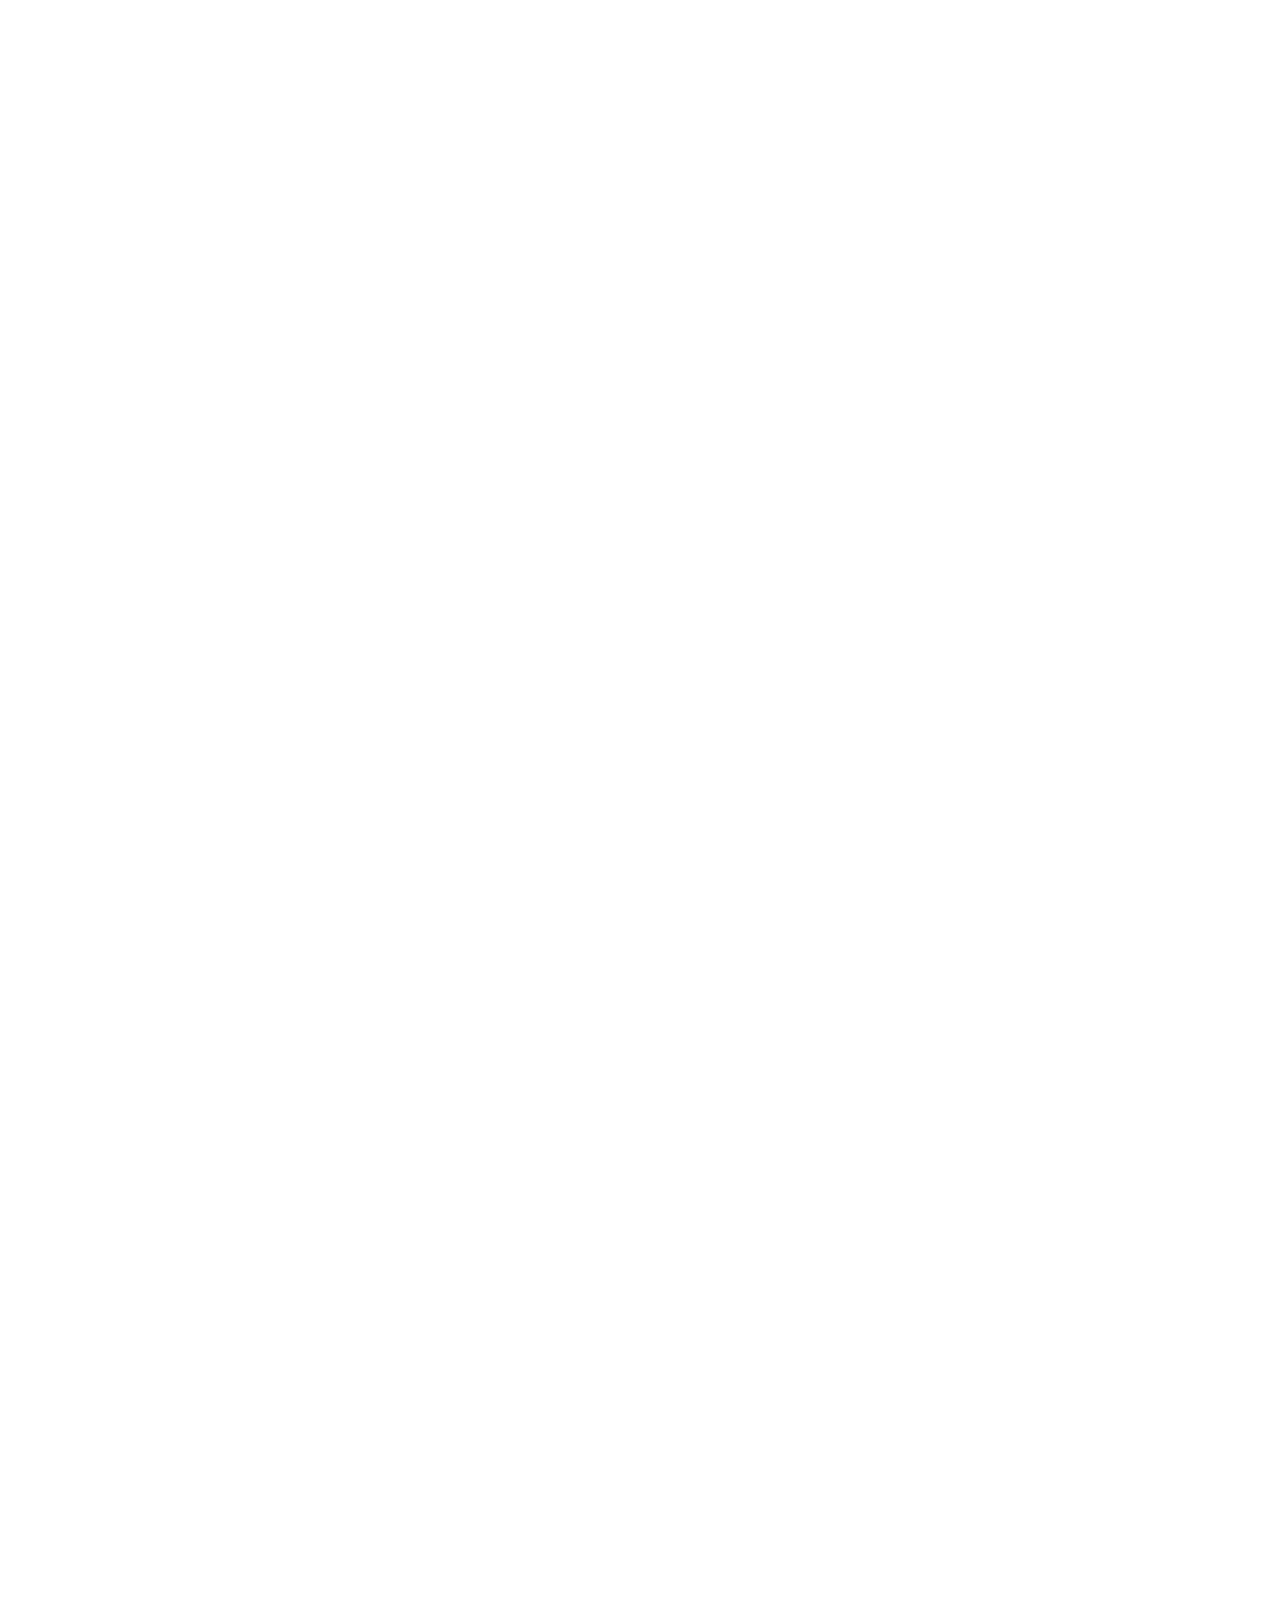
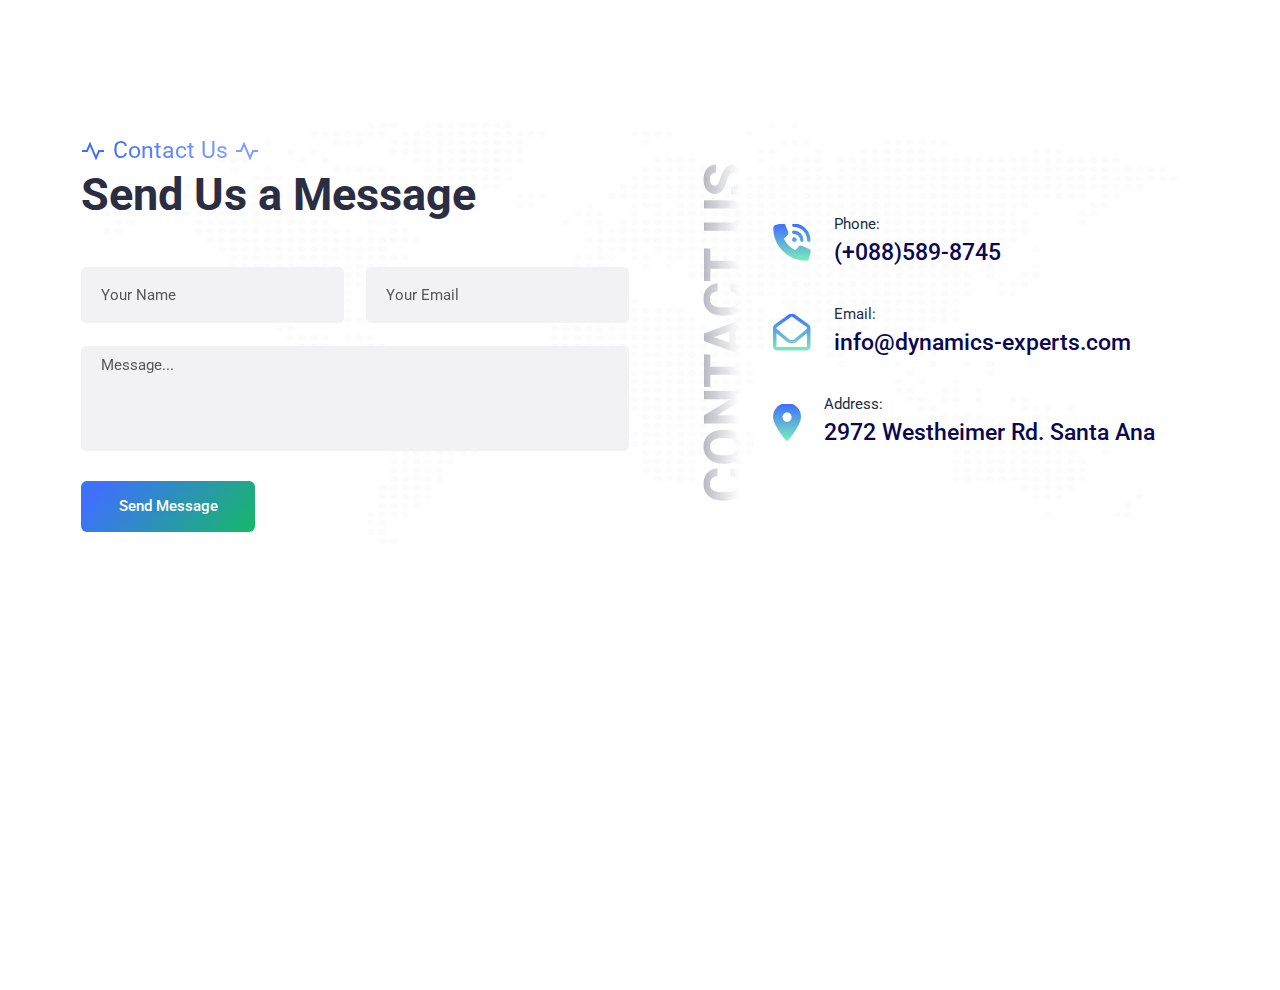
==== commit e447e528: "update" ====
--- a/index.html
+++ b/index.html
@@ -46,8 +46,8 @@
                                 <ul class="social-icons">
                                     <li><a href="https://www.facebook.com"><i class="fa-brands fa-facebook-f"></i></a></li>
                                     <li><a href="https://www.linkedin.com/company/"><i class="fa-brands fa-linkedin-in"></i></a></li>
-                                    <li><a href="https://www.x.com"><i class="fa-brands fa-x-twitter"></i></a></li>
-                                    <li><a href="https://www.instagram.com/"><i class="fab fa-instagram"></i></a></li>
+                                    <!-- <li><a href="https://www.x.com"><i class="fa-brands fa-x-twitter"></i></a></li>
+                                    <li><a href="https://www.instagram.com/"><i class="fab fa-instagram"></i></a></li> -->
                                 </ul>
                             </div>
                         </div>
@@ -55,7 +55,7 @@
                             <div class="d-flex align-items-center justify-content-sm-end justify-content-center gap-4">
                                 <div class="contact-area d-flex gap-2">
                                     <i class="fa-regular fa-envelope-open"></i>
-                                    <a href="mailto:dynamic.co@gmail.com">
+                                    <a href="mailto:info@dynamics-experts.com">
                                         <span class="d-block title">dynamic.experts@gmail.com</span>
                                     </a>
                                 </div>
@@ -110,9 +110,9 @@
                             <li class="list-item">
                                 <a class="link" href="contact.html" title="Contact">Contact Us</a>
                             </li>
-                            <li class="list-item lang">
+                            <!-- <li class="list-item lang">
                                 <a class="link" href="#" title="">العربية</a>
-                            </li>
+                            </li> -->
                             
                         </ul>
                     </div>
@@ -211,14 +211,16 @@
                             <h1>A Leading Dynamics Services Company</h1>
                         </div>
 						<p class="text-grey">
-                            As a leading programming company, we specialize in delivering cutting-edge solutions tailored to your business needs. Whether you're seeking proficiency in Microsoft Dynamics CRM, Microsoft Dynamics ERP and supply chain services, we have the expertise to transform your operations.
-
+                            A Premier Provider of comprehensive Microsoft Dynamics services, specializing in delivering innovative and tailored solutions that meet the unique needs of businesses across various industries. With a deep focus on Microsoft Dynamics CRM, ERP, and supply chain services.
                         </p>
 						<p class="text-grey">
-                            At Rawand Tech, we understand the significance of seamless integration and efficient management across various departments. That's why our comprehensive services extend to key areas such as Marketing, Sales, Customer Service, and Field Service. We strive to empower your organization by providing innovative solutions that optimize your processes, enhance customer experiences, and drive growth.
+                            Our culture is built on a foundation of collaboration, integrity, and continuous improvement. 
                         </p>
-						<p class="text-grey">
-                            Quality is at the core of our company's vision. We are committed to delivering exceptional services that meet and exceed your expectations. Our dedication to excellence is reflected in every aspect of our work, from initial consultation to implementation and ongoing support. We strive for perfection in every project we undertake, ensuring that you receive the highest quality solutions that enable your business to thrive
+                        <p class="text-grey">
+                            We believe in fostering a work environment that encourages creativity, values diversity, and promotes the professional growth of our team members. Our client-centric approach drives us to consistently deliver exceptional results and build lasting partnerships.
+                        </p>
+                        <p class="text-grey">
+                            We utilize a proven methodology that combines best practices with flexibility, ensuring successful outcomes in even the most complex projects.
                         </p>
 						<a href="about.html" class="main-btn mt-4 wow fadeInUp">Discover More</a>
 					</div>
@@ -342,7 +344,7 @@
                             <i class="fa-regular fa-envelope-open"></i>
                             <div>
                                 <span>Email:</span>
-                                <h4 class="title"><a href="mailto:support@dynamics.com">support@dynamics.com</a></h4>
+                                <h4 class="title"><a href="mailto:info@dynamics-experts.com">info@dynamics-experts.com</a></h4>
                             </div>
                         </div>
                         <div class="contact-info d-flex align-items-center gap-4">
@@ -381,13 +383,13 @@
 							</div>
 							<ul class="links-list">
 								<li>
-									7424 | Building, Al Hawwari St, Al Malaz Dist, Riyadh, Saudi Arabia
+									Unit 2285, 2nd floor - Tower 6 - City Stars - 10th district - 6th of October - Egypt
 								</li>
 								<li>
 									tel: <a href="tel:+966557838267">+966557838267</a>
 								</li>
 								<li>
-									dynamics.co@gmail.com
+									info@dynamics-experts.com
 								</li>
 
 							</ul>
@@ -444,12 +446,12 @@
 						<li>
 							<a href="https://www.facebook.com"><i class="fab fa-facebook-f"></i></a>
 						</li>
-						<li>
+						<!-- <li>
 							<a href="https://www.x.com"><i class="fa-brands fa-x-twitter"></i></a>
 						</li>
 						<li>
 							<a href="https://www.instagram.com/"><i class="fab fa-instagram"></i></a>
-						</li>
+						</li> -->
 						<li>
 							<a href="https://www.linkedin.com/company/"><i class="fab fa-linkedin-in"></i></a>
 						</li>
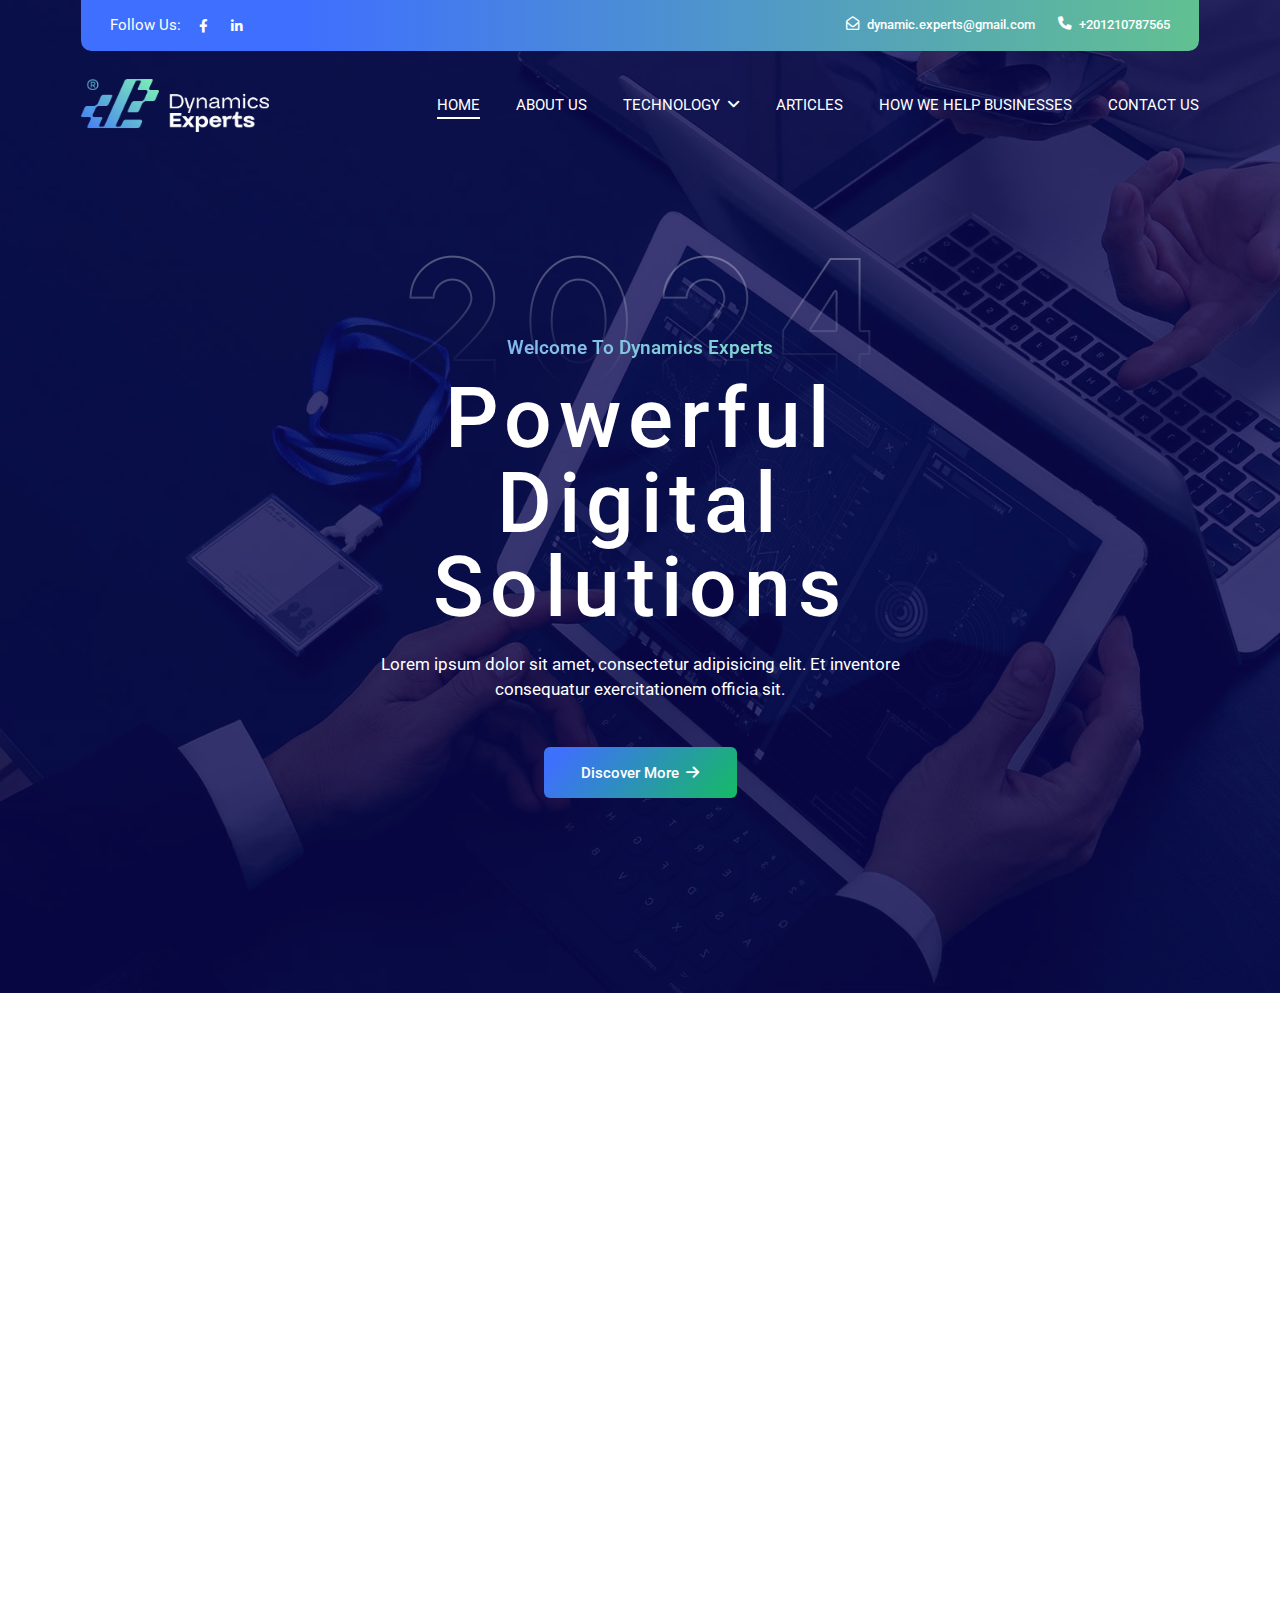
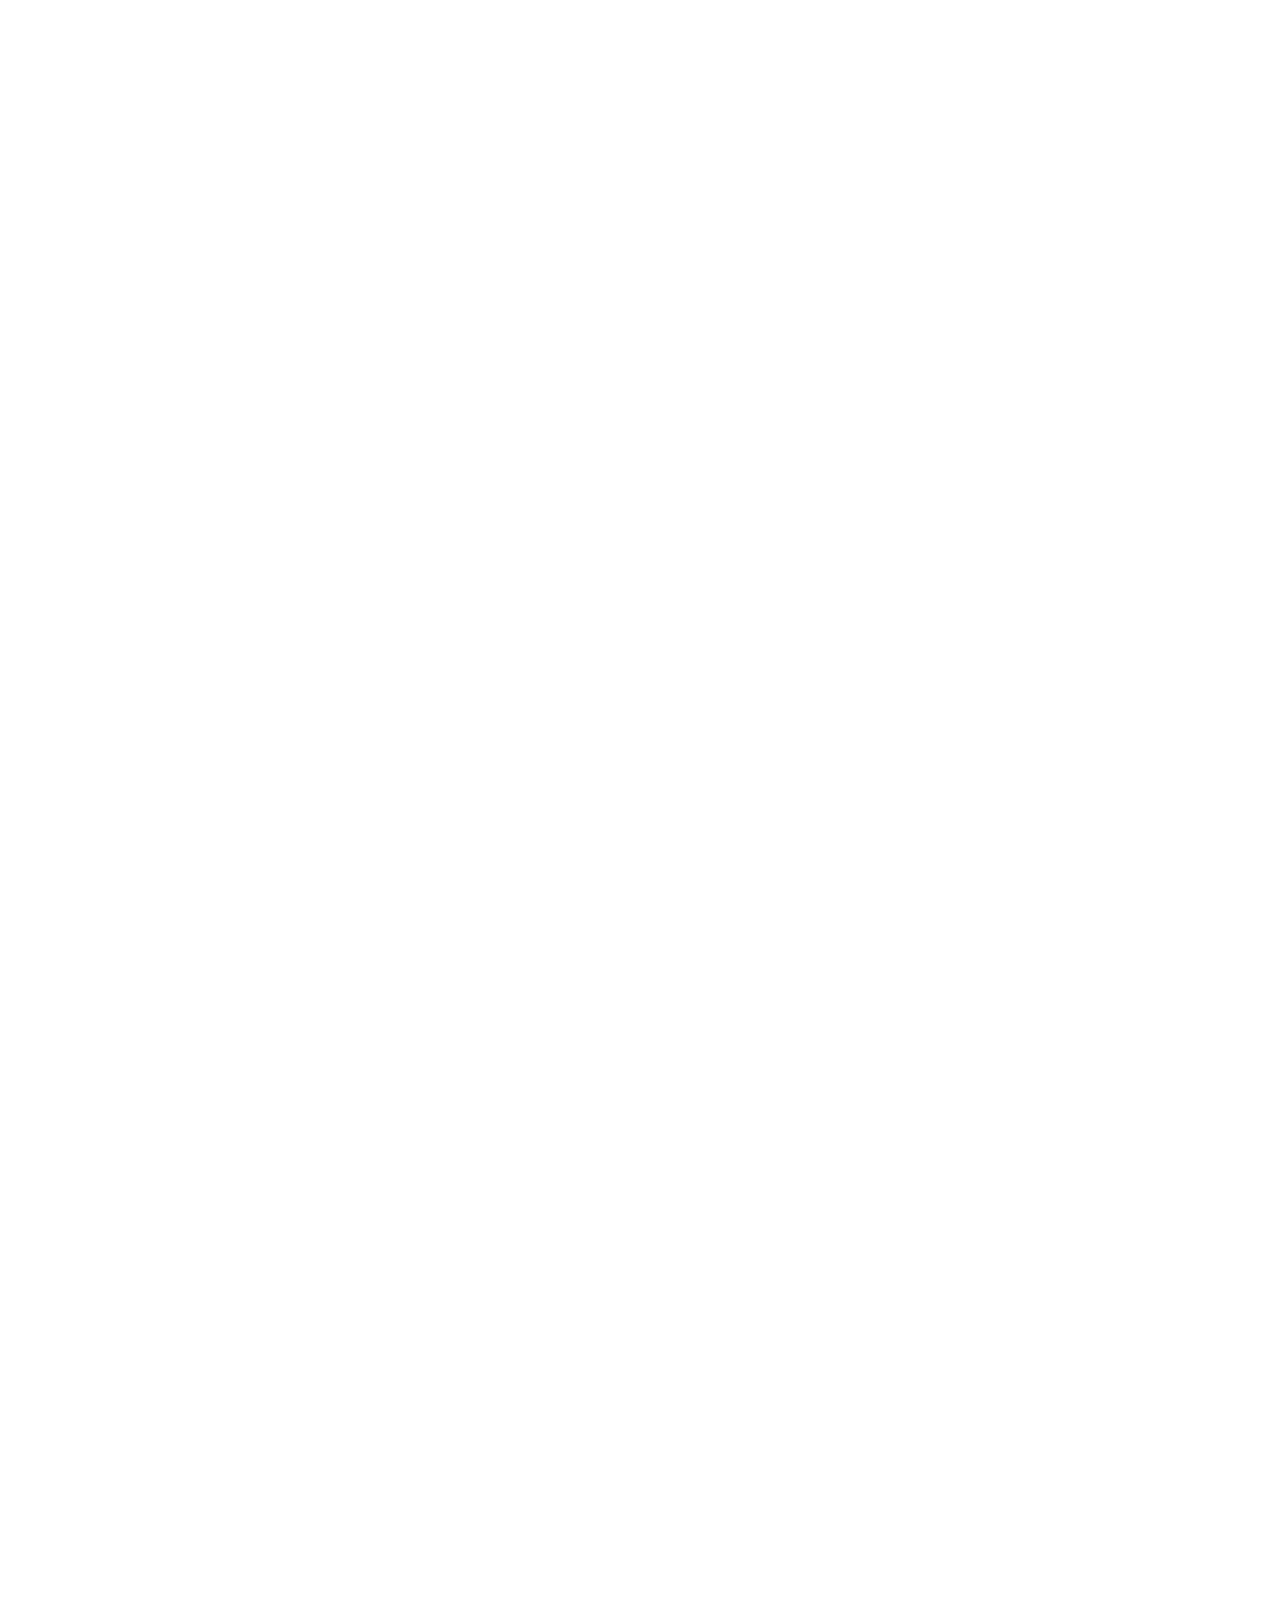
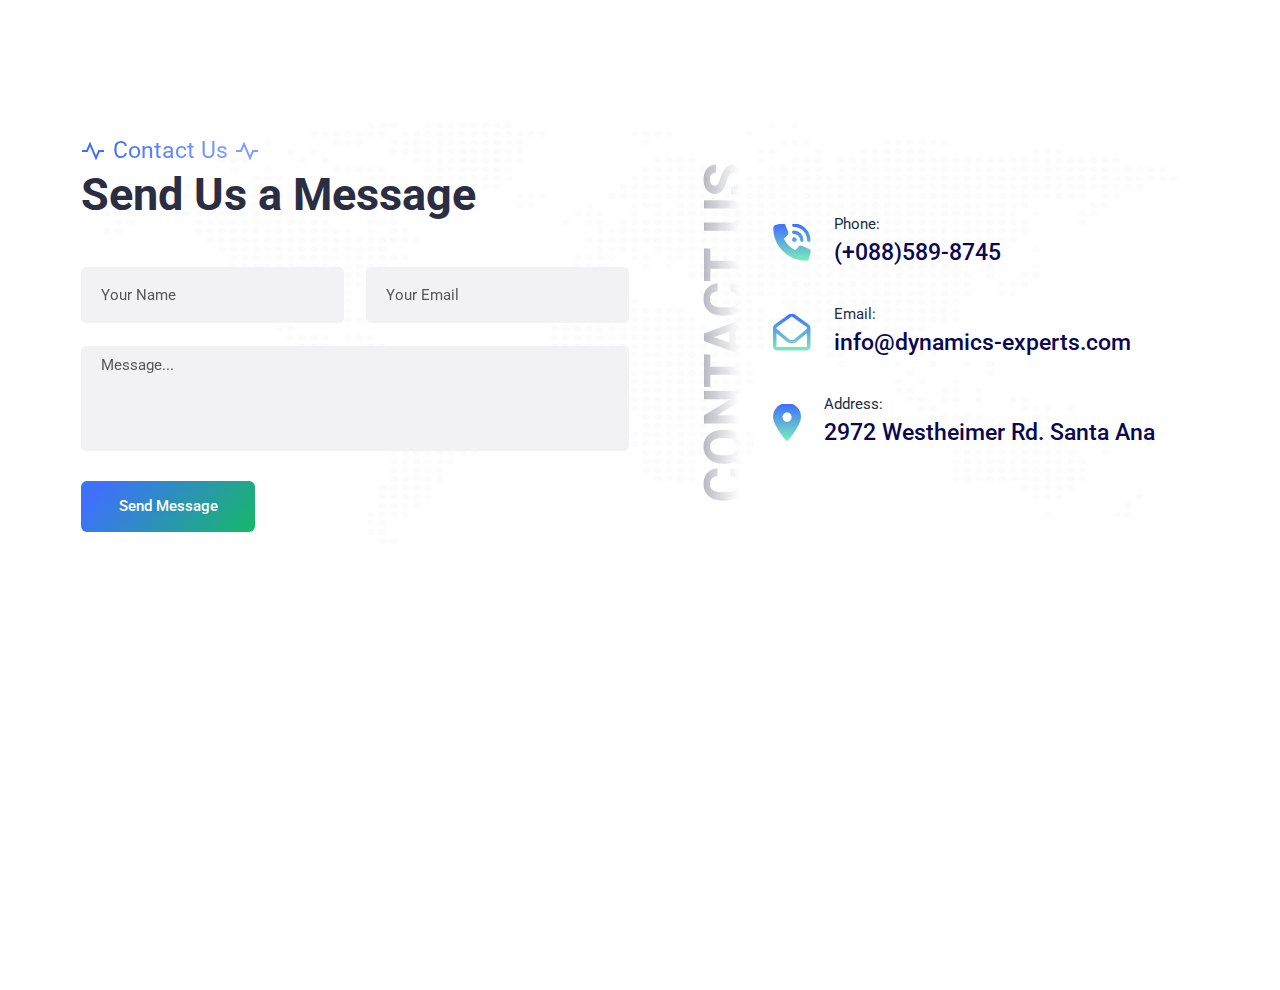
==== commit 65b71168: "mobile" ====
--- a/index.html
+++ b/index.html
@@ -45,7 +45,7 @@
                                 <span class="text-white">Follow Us: </span>
                                 <ul class="social-icons">
                                     <li><a href="https://www.facebook.com"><i class="fa-brands fa-facebook-f"></i></a></li>
-                                    <li><a href="https://www.linkedin.com/company/"><i class="fa-brands fa-linkedin-in"></i></a></li>
+                                    <li><a href="https://www.linkedin.com/company/dynamicsexperts/"><i class="fa-brands fa-linkedin-in"></i></a></li>
                                     <!-- <li><a href="https://www.x.com"><i class="fa-brands fa-x-twitter"></i></a></li>
                                     <li><a href="https://www.instagram.com/"><i class="fab fa-instagram"></i></a></li> -->
                                 </ul>
@@ -61,8 +61,8 @@
                                 </div>
                                 <div class="contact-area d-flex gap-2">
                                     <i class="fa-solid fa-phone"></i>
-                                    <a href="tel:+966557838267">
-                                        <span class="d-block title">+966557838267</span>
+                                    <a href="tel:+201210787565">
+                                        <span class="d-block title">+201210787565</span>
                                     </a>
                                 </div>
                             </div>
@@ -386,7 +386,7 @@
 									Unit 2285, 2nd floor - Tower 6 - City Stars - 10th district - 6th of October - Egypt
 								</li>
 								<li>
-									tel: <a href="tel:+966557838267">+966557838267</a>
+									tel: <a href="tel:+201210787565">+201210787565</a>
 								</li>
 								<li>
 									info@dynamics-experts.com
@@ -453,7 +453,7 @@
 							<a href="https://www.instagram.com/"><i class="fab fa-instagram"></i></a>
 						</li> -->
 						<li>
-							<a href="https://www.linkedin.com/company/"><i class="fab fa-linkedin-in"></i></a>
+							<a href="https://www.linkedin.com/company/dynamicsexperts/"><i class="fab fa-linkedin-in"></i></a>
 						</li>
 					</ul>
 				</div>
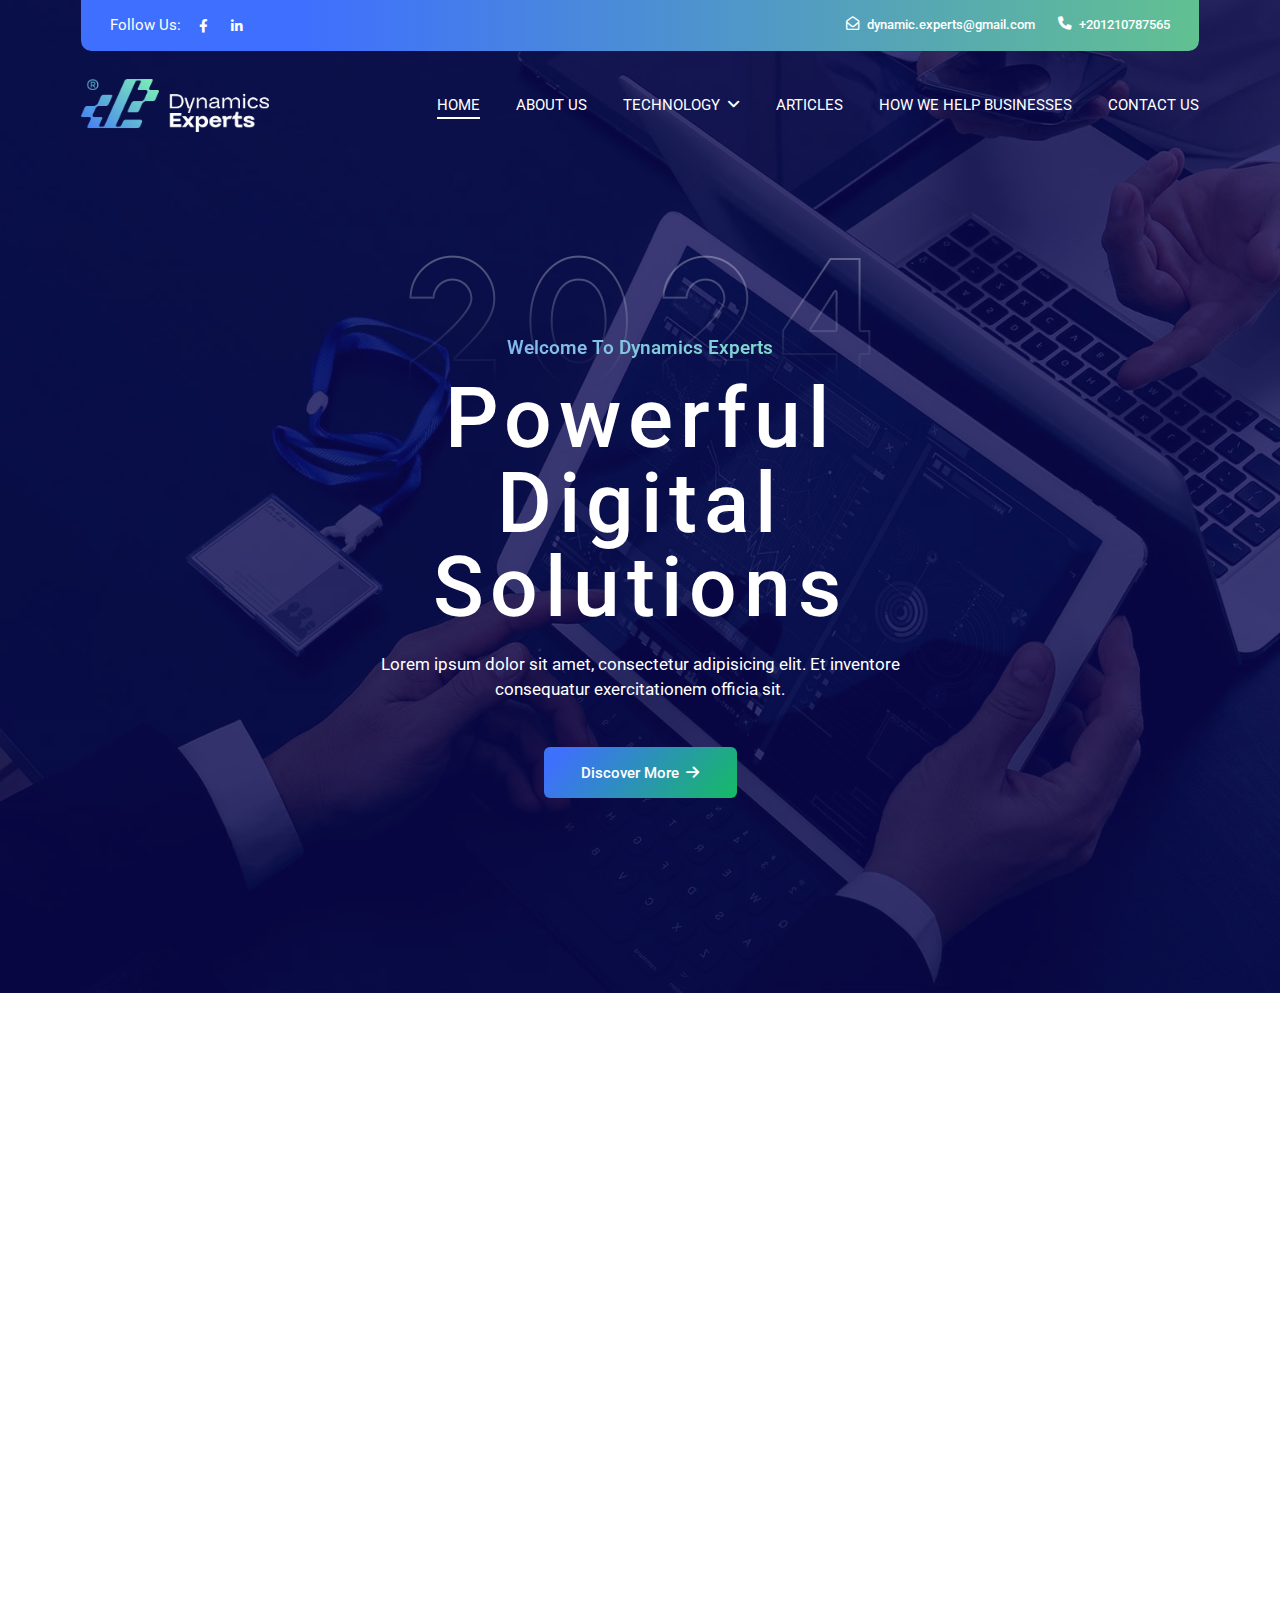
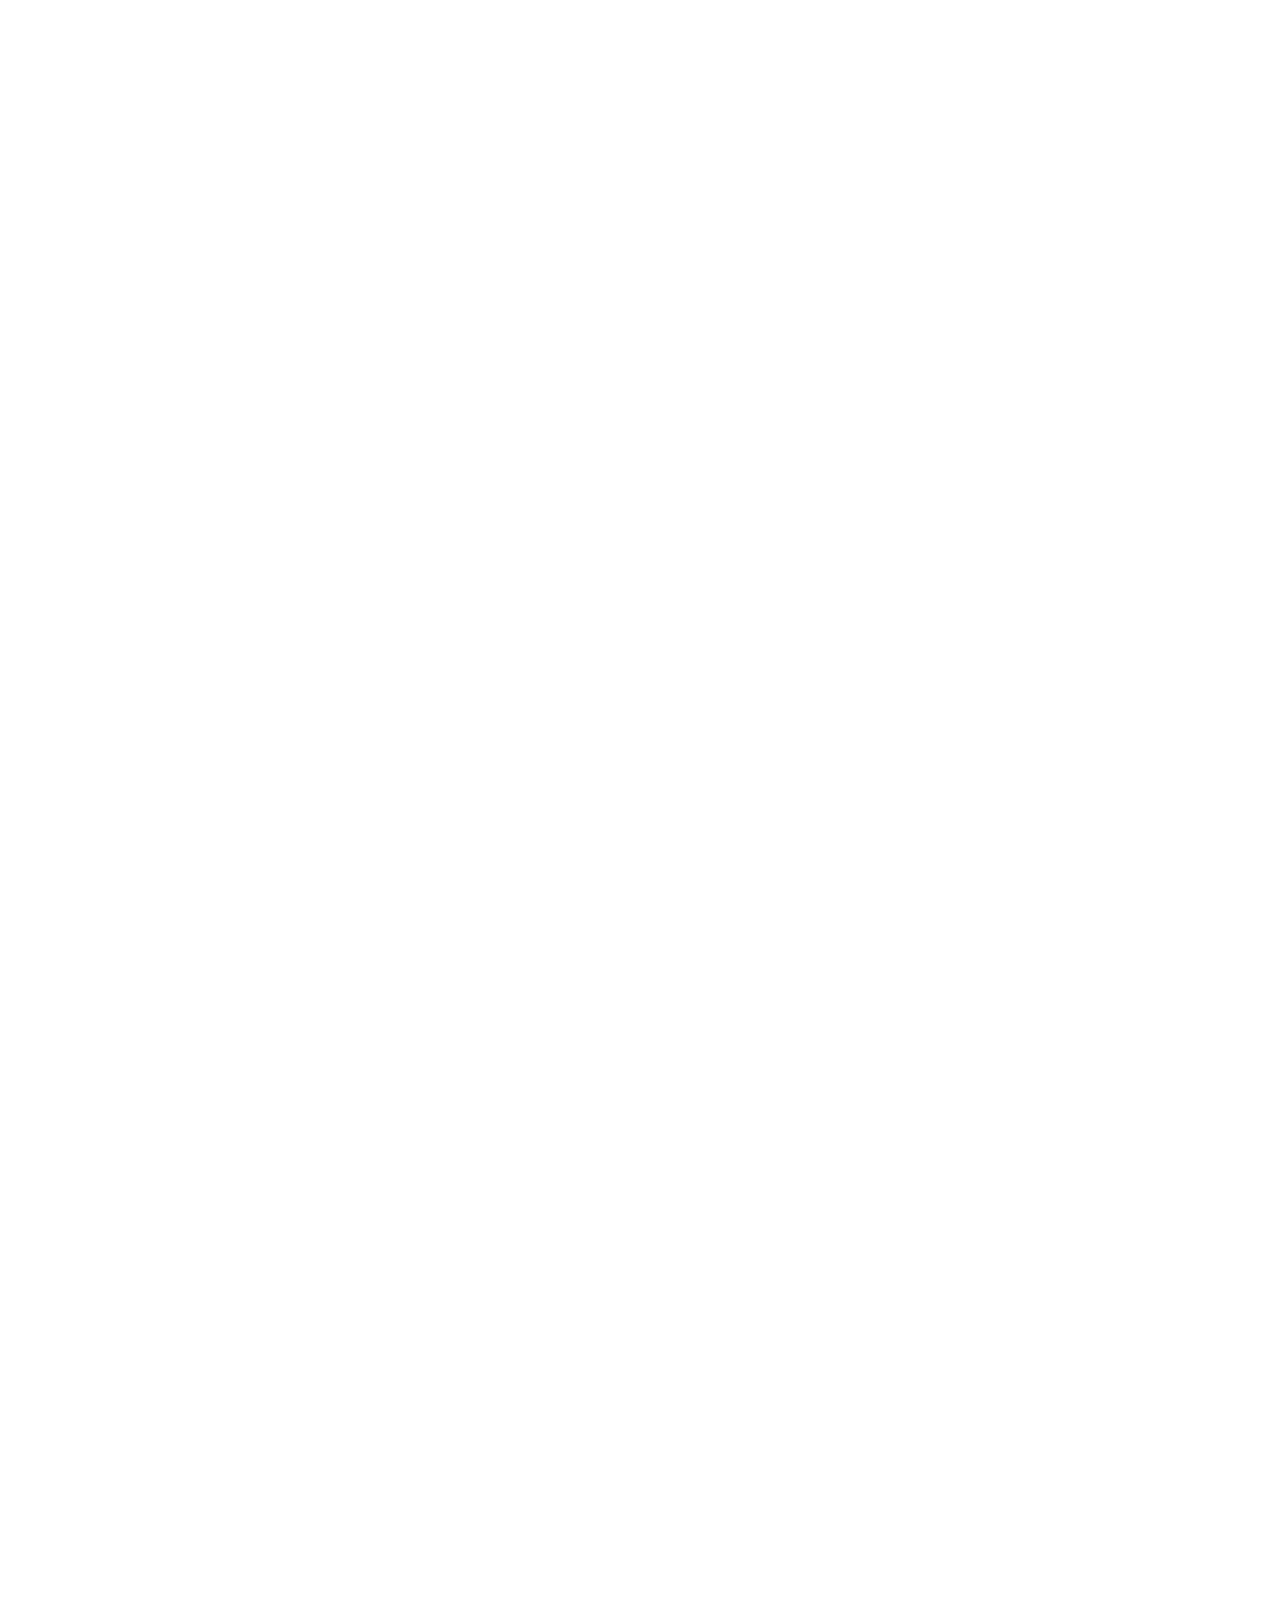
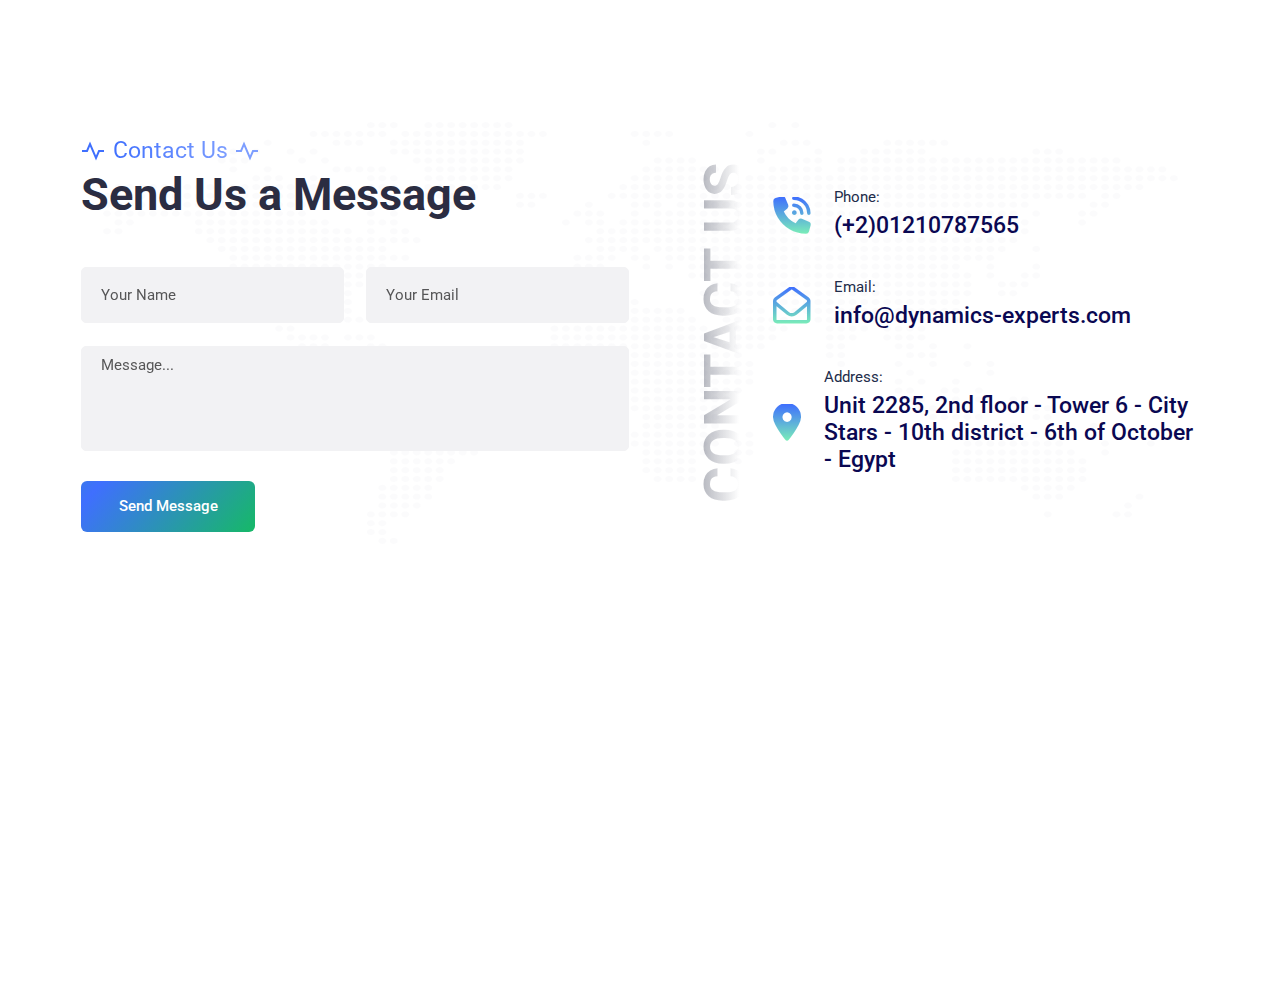
==== commit 1876e7db: "phone" ====
--- a/index.html
+++ b/index.html
@@ -44,7 +44,7 @@
                             <div class="d-flex align-items-center gap-2">
                                 <span class="text-white">Follow Us: </span>
                                 <ul class="social-icons">
-                                    <li><a href="https://www.facebook.com"><i class="fa-brands fa-facebook-f"></i></a></li>
+                                    <li><a href="https://www.facebook.com/dynamics.exp/"><i class="fa-brands fa-facebook-f"></i></a></li>
                                     <li><a href="https://www.linkedin.com/company/dynamicsexperts/"><i class="fa-brands fa-linkedin-in"></i></a></li>
                                     <!-- <li><a href="https://www.x.com"><i class="fa-brands fa-x-twitter"></i></a></li>
                                     <li><a href="https://www.instagram.com/"><i class="fab fa-instagram"></i></a></li> -->
@@ -337,7 +337,7 @@
                             <i class="fa-solid fa-phone-volume"></i>
                             <div>
                                 <span>Phone:</span>
-                                <h4 class="title"><a href="tel:+0885898745">(+088)589-8745</a></h4>
+                                <h4 class="title"><a href="tel:+201210787565">(+2)01210787565</a></h4>
                             </div>
                         </div>
                         <div class="contact-info d-flex align-items-center gap-4">
@@ -351,7 +351,7 @@
                             <i class="fa-solid fa-location-dot"></i>
                             <div>
                                 <span>Address:</span>
-                                <h4 class="title">2972 Westheimer Rd. Santa Ana</h4>
+                                <h4 class="title">Unit 2285, 2nd floor - Tower 6 - City Stars - 10th district - 6th of October - Egypt</h4>
                             </div>
                         </div>
                         <div class="contact-text">
@@ -444,7 +444,7 @@
 				<div class="footer-social">
 					<ul class="social-list">
 						<li>
-							<a href="https://www.facebook.com"><i class="fab fa-facebook-f"></i></a>
+							<a href="https://www.facebook.com/dynamics.exp/"><i class="fab fa-facebook-f"></i></a>
 						</li>
 						<!-- <li>
 							<a href="https://www.x.com"><i class="fa-brands fa-x-twitter"></i></a>
